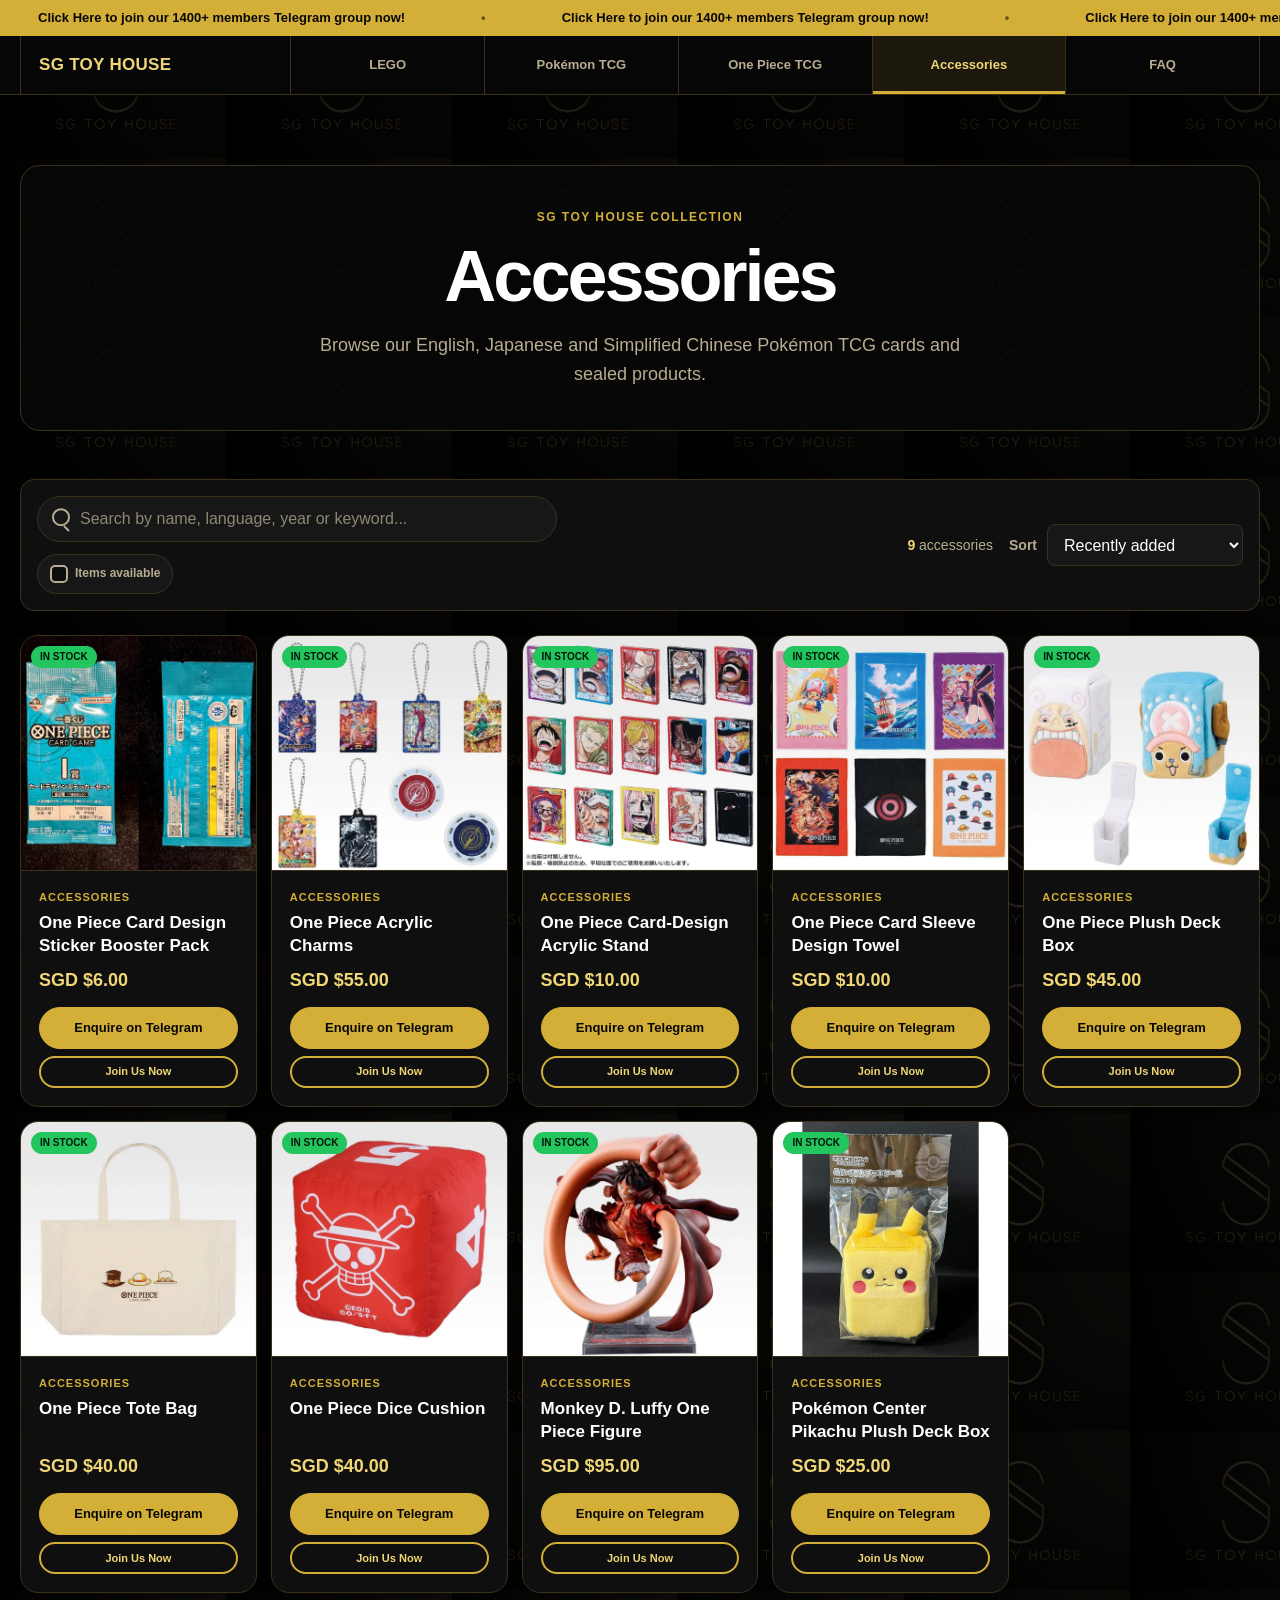
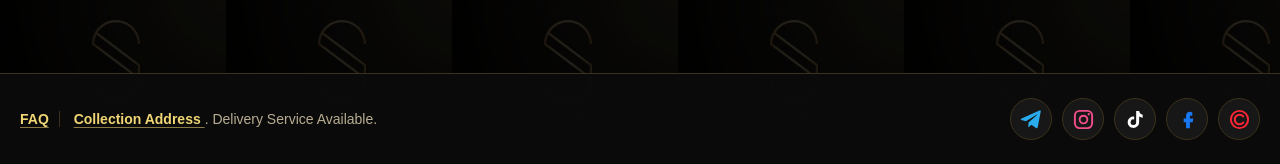
==== accessories.html @ d2dbae65 "Add files via upload" ====
<!DOCTYPE html>

<html lang="en">
<head>
<meta charset="utf-8"/>
<meta content="width=device-width, initial-scale=1" name="viewport"/>
<title>Accessories | SG Toy House</title>
<meta content="Browse English, Japanese and Simplified Chinese Accessories available from SG Toy House." name="description"/>
<meta name="theme-color" content="#070707"/>
<link href="images/logo/favicon.ico" rel="icon" type="image/x-icon"/>
<link href="images/logo/favicon-32x32.png" rel="icon" sizes="32x32" type="image/png"/>
<link href="images/logo/favicon-16x16.png" rel="icon" sizes="16x16" type="image/png"/>
<link href="images/logo/apple-touch-icon.png" rel="apple-touch-icon" sizes="180x180"/>
<link href="site.webmanifest" rel="manifest"/>
<style>
    :root {
      --background: #070707;
      --surface: #101010;
      --surface-hover: #1a1a1a;
      --text: #f8f4e8;
      --muted: #b8ad91;
      --border: #3c321c;
      --gold: #d4af37;
      --gold-light: #f0d675;
      --danger: #ff8c8c;
      --green: #22c55e;
      --red: #dc2626;
    }

    * {
      box-sizing: border-box;
      margin: 0;
      padding: 0;
    }

    html {
      scroll-behavior: smooth;
    }

    body {
      min-height: 100vh;
      display: flex;
      flex-direction: column;
      background-color: var(--background);
      background-image:
        url("images/backgrounds/backgroundlogo.jpg");
      background-repeat: repeat;
      background-size: 226px 159px;
      background-position: top left;
      color: var(--text);
      font-family: Arial, Helvetica, sans-serif;
      line-height: 1.6;
    }

    main {
      flex: 1;
    }

    a {
      color: inherit;
      text-decoration: none;
    }

    img {
      max-width: 100%;
    }

    button,
    input,
    select {
      font: inherit;
    }

    [hidden] {
      display: none !important;
    }

    .container {
      width: min(1344px, calc(100% - 40px));
      margin: 0 auto;
    }

    .visually-hidden {
      width: 1px;
      height: 1px;
      padding: 0;
      position: absolute;
      overflow: hidden;
      white-space: nowrap;
      border: 0;
      clip: rect(0, 0, 0, 0);
      clip-path: inset(50%);
    }

    /* Announcement bar */

    .announcement-bar {
      display: block;
      padding: 8px 20px;
      background: var(--gold);
      color: #070707;
      font-size: 13px;
      font-weight: 800;
      line-height: 1.4;
      text-align: center;
      white-space: normal;
      overflow-wrap: anywhere;
      transition:
        background 0.2s ease,
        color 0.2s ease;
    }

    .announcement-bar:hover,
    .announcement-bar:focus-visible {
      background: var(--gold-light);
      color: #000000;
    }

    /* Category navigation */

    .top-categories {
      background: rgba(11, 11, 11, 0.96);
      border-bottom: 1px solid var(--border);
    }

    .top-category-grid {
      display: grid;
      grid-template-columns:
        repeat(4, minmax(0, 1fr));
    }

    .top-category {
      min-width: 0;
      min-height: 40px;
      padding: 6px 10px;
      display: flex;
      align-items: center;
      justify-content: center;
      color: var(--gold-light);
      border-right: 1px solid var(--border);
      font-size: 13px;
      font-weight: 700;
      line-height: 1;
      text-align: center;
      white-space: nowrap;
      transition:
        background 0.2s ease,
        color 0.2s ease;
    }

    .top-category:last-child {
      border-right: 0;
    }

    .top-category:hover,
    .top-category:focus-visible {
      background: var(--surface-hover);
      color: #ffffff;
    }

    .top-category[aria-current="page"] {
      background: var(--gold);
      color: #070707;
    }

    /* Header */

    .site-header {
      position: sticky;
      top: 0;
      z-index: 10;
      background: rgba(7, 7, 7, 0.96);
      border-bottom: 1px solid var(--border);
    }

    .nav {
      min-height: 64px;
      display: flex;
      align-items: center;
      justify-content: space-between;
      gap: 30px;
    }

    .logo {
      color: var(--gold-light);
      font-size: 20px;
      font-weight: 800;
      letter-spacing: 0.5px;
    }

    .nav-links {
      display: flex;
      align-items: center;
      gap: 24px;
      list-style: none;
    }

    .nav-links a {
      color: var(--muted);
      font-size: 14px;
      font-weight: 600;
      transition: color 0.2s ease;
    }

    .nav-links a:hover,
    .nav-links a:focus-visible,
    .nav-links .telegram-link {
      color: var(--gold-light);
    }

    /* Page hero */

    .page-hero {
      padding: 70px 0 48px;
      text-align: center;
    }

    .page-hero .container {
      padding: 42px 24px;
      background: rgba(7, 7, 7, 0.9);
      border: 1px solid var(--border);
      border-radius: 20px;
    }

    .page-label {
      margin-bottom: 12px;
      color: var(--gold);
      font-size: 12px;
      font-weight: 800;
      letter-spacing: 1.5px;
      text-transform: uppercase;
    }

    .page-hero h1 {
      margin-bottom: 16px;
      color: #ffffff;
      font-size: clamp(42px, 7vw, 72px);
      font-weight: 700;
      line-height: 1.05;
      letter-spacing: -3px;
    }

    .page-description {
      max-width: 680px;
      margin: 0 auto;
      color: var(--muted);
      font-size: 18px;
    }

    /* Product section */

    .products-section {
      padding: 0 0 80px;
    }

    .product-toolbar {
      margin-bottom: 24px;
      padding: 16px;
      display: grid;
      grid-template-columns:
        minmax(420px, 1fr) auto auto;
      align-items: center;
      gap: 16px;
      background: rgba(16, 16, 16, 0.96);
      border: 1px solid var(--border);
      border-radius: 14px;
    }

    /* Search and filters */

    .search-area {
      min-width: 0;
      display: flex;
      align-items: flex-start;
      flex-direction: column;
      gap: 12px;
    }

    .search-control {
      width: 100%;
      max-width: 520px;
      position: relative;
    }

    .search-control::before {
      width: 14px;
      height: 14px;
      position: absolute;
      top: 50%;
      left: 15px;
      border: 2px solid var(--muted);
      border-radius: 50%;
      content: "";
      pointer-events: none;
      transform: translateY(-60%);
    }

    .search-control::after {
      width: 7px;
      height: 2px;
      position: absolute;
      top: calc(50% + 6px);
      left: 27px;
      background: var(--muted);
      content: "";
      pointer-events: none;
      transform: rotate(45deg);
      transform-origin: left center;
    }

    .search-control input {
      width: 100%;
      min-height: 42px;
      padding: 9px 42px;
      background: #171717;
      color: #ffffff;
      border: 1px solid var(--border);
      border-radius: 999px;
      outline: none;
      transition:
        border-color 0.2s ease,
        box-shadow 0.2s ease;
    }

    .search-control input::placeholder {
      color: #8f8774;
    }

    .search-control input:hover {
      border-color: #6a5830;
    }

    .search-control input:focus {
      border-color: var(--gold);
      box-shadow:
        0 0 0 3px rgba(212, 175, 55, 0.18);
    }

    .filter-group {
      display: flex;
      align-items: center;
      flex-wrap: wrap;
      gap: 8px;
    }

    .filter-check {
      min-height: 40px;
      padding: 7px 12px;
      display: inline-flex;
      align-items: center;
      gap: 7px;
      background: #171717;
      color: var(--muted);
      border: 1px solid var(--border);
      border-radius: 999px;
      font-size: 12px;
      font-weight: 700;
      white-space: nowrap;
      cursor: pointer;
      transition:
        border-color 0.2s ease,
        color 0.2s ease,
        background 0.2s ease;
    }

    .filter-check:hover {
      color: #ffffff;
      border-color: var(--gold);
    }

    .filter-check input {
      width: 1px;
      height: 1px;
      position: absolute;
      overflow: hidden;
      opacity: 0;
      pointer-events: none;
    }

    .filter-checkmark {
      width: 18px;
      height: 18px;
      display: inline-flex;
      align-items: center;
      justify-content: center;
      flex-shrink: 0;
      background: #0d0d0d;
      border: 2px solid var(--muted);
      border-radius: 5px;
    }

    .filter-check input:checked +
    .filter-checkmark {
      background: var(--green);
      border-color: var(--green);
    }

    .filter-check input:checked +
    .filter-checkmark::after {
      width: 4px;
      height: 8px;
      border: solid #04150a;
      border-width: 0 2px 2px 0;
      content: "";
      transform:
        translateY(-1px)
        rotate(45deg);
    }

    .filter-check input:focus-visible +
    .filter-checkmark {
      outline:
        3px solid rgba(212, 175, 55, 0.45);
      outline-offset: 3px;
    }

    .filter-check:has(input:checked) {
      background: rgba(34, 197, 94, 0.12);
      color: #86efac;
      border-color: var(--green);
    }

    /* Count and sorting */

    .product-count {
      color: var(--muted);
      font-size: 14px;
      white-space: nowrap;
    }

    .product-count strong {
      color: var(--gold-light);
    }

    .sort-control {
      display: flex;
      align-items: center;
      gap: 10px;
    }

    .sort-control label {
      color: var(--muted);
      font-size: 14px;
      font-weight: 700;
    }

    .sort-control select {
      min-height: 42px;
      padding: 9px 34px 9px 12px;
      background: #171717;
      color: #ffffff;
      border: 1px solid var(--border);
      border-radius: 8px;
      cursor: pointer;
    }

    /* Product grid */

    .product-grid {
      display: grid;
      grid-template-columns:
        repeat(5, minmax(0, 1fr));
      gap: 14px;
    }

    .product-card {
      min-width: 0;
      overflow: hidden;
      display: flex;
      flex-direction: column;
      background: rgba(16, 16, 16, 0.97);
      border: 1px solid var(--border);
      border-radius: 18px;
      transition:
        transform 0.2s ease,
        border-color 0.2s ease,
        box-shadow 0.2s ease;
    }

    .product-card:hover,
    .product-card:focus-within {
      transform: translateY(-4px);
      border-color: var(--gold);
      box-shadow:
        0 12px 30px rgba(0, 0, 0, 0.4);
    }

    .product-image {
      width: 100%;
      aspect-ratio: 1 / 1;
      overflow: hidden;
      display: flex;
      align-items: center;
      justify-content: center;
      position: relative;
      background: #171717;
      color: var(--muted);
      border-bottom: 1px solid var(--border);
      font-size: 13px;
      text-align: center;
    }

    .product-image img {
      width: 100%;
      height: 100%;
      display: block;
      object-fit: cover;
      transition: transform 0.25s ease;
    }

    .product-card:hover .product-image img {
      transform: scale(1.03);
    }

    /* Product status */

    .product-status {
      max-width: calc(100% - 20px);
      padding: 5px 9px;
      position: absolute;
      top: 10px;
      left: 10px;
      overflow: hidden;
      background: var(--green);
      color: #04150a;
      border-radius: 999px;
      font-size: 10px;
      font-weight: 800;
      line-height: 1.2;
      text-overflow: ellipsis;
      text-transform: uppercase;
      white-space: nowrap;
    }

    .product-status.preorder {
      background: var(--green);
      color: #04150a;
    }

    .product-status.almost-gone {
      background: var(--gold);
      color: #070707;
    }

    .product-status.sold-out {
      background: var(--red);
      color: #ffffff;
    }

    /* Product information */

    .product-info {
      padding: 18px;
      display: flex;
      flex: 1;
      flex-direction: column;
    }

    .product-category {
      margin-bottom: 6px;
      color: var(--gold);
      font-size: 11px;
      font-weight: 800;
      letter-spacing: 1px;
      text-transform: uppercase;
    }

    .product-subcategory {
      display: inline;
      color: var(--gold-light);
      font-weight: 700;
    }

    .product-subcategory::before {
      margin: 0 5px;
      color: var(--muted);
      content: "•";
    }

    .product-name {
      margin-bottom: 8px;
      color: #ffffff;
      font-size: 17px;
      font-weight: 700;
      line-height: 1.35;
      overflow-wrap: anywhere;
    }

    .product-details {
      margin-bottom: 12px;
      display: flex;
      flex-wrap: wrap;
      gap: 6px;
    }

    .product-detail {
      padding: 4px 8px;
      color: var(--muted);
      background: #171717;
      border: 1px solid var(--border);
      border-radius: 999px;
      font-size: 11px;
      font-weight: 700;
      line-height: 1.3;
    }

    .product-detail strong {
      color: var(--gold-light);
    }

    .product-description {
      max-height: calc(1.55em * 5);
      margin-bottom: 16px;
      padding-right: 8px;
      overflow-x: hidden;
      overflow-y: auto;
      overscroll-behavior: contain;
      color: var(--muted);
      font-size: 13px;
      line-height: 1.55;
      overflow-wrap: anywhere;
      scrollbar-color: var(--gold) #171717;
      scrollbar-width: thin;
      white-space: pre-line;
    }

    .product-description:focus-visible {
      border-radius: 6px;
      outline:
        2px solid rgba(212, 175, 55, 0.65);
      outline-offset: 3px;
    }

    .product-description::-webkit-scrollbar {
      width: 6px;
    }

    .product-description::-webkit-scrollbar-track {
      background: #171717;
      border-radius: 999px;
    }

    .product-description::-webkit-scrollbar-thumb {
      background: var(--gold);
      border-radius: 999px;
    }

    .product-bottom {
      margin-top: auto;
    }

    .product-price {
      margin-bottom: 12px;
      color: var(--gold-light);
      font-size: 18px;
      font-weight: 800;
    }

    .product-actions {
      display: grid;
      gap: 7px;
    }

    .product-button {
      width: 100%;
      min-height: 42px;
      padding: 8px 14px;
      display: inline-flex;
      align-items: center;
      justify-content: center;
      background: var(--gold);
      color: #070707;
      border: 1px solid var(--gold);
      border-radius: 999px;
      font-size: 13px;
      font-weight: 800;
      line-height: 1.25;
      text-align: center;
      transition:
        background 0.2s ease,
        color 0.2s ease,
        border-color 0.2s ease,
        transform 0.2s ease;
    }

    .product-button:hover,
    .product-button:focus-visible {
      background: var(--gold-light);
      transform: translateY(-1px);
    }

    .product-button.disabled {
      background: #242424;
      color: #888888;
      border-color: #343434;
      cursor: not-allowed;
      pointer-events: none;
    }

    .product-join-button {
      width: 100%;
      min-height: 32px;
      padding: 5px 12px;
      display: inline-flex;
      align-items: center;
      justify-content: center;
      background: transparent;
      color: var(--gold-light);
      border: 1px solid var(--border);
      border-radius: 999px;
      font-size: 11px;
      font-weight: 700;
      line-height: 1.2;
      text-align: center;
      transition:
        background 0.2s ease,
        color 0.2s ease,
        border-color 0.2s ease,
        transform 0.2s ease;
    }

    .product-join-button:hover,
    .product-join-button:focus-visible {
      background: #1c180d;
      color: #ffffff;
      border-color: var(--gold);
      transform: translateY(-1px);
    }

    /* Empty and error message */

    .product-message {
      padding: 50px 20px;
      background: rgba(16, 16, 16, 0.97);
      color: var(--muted);
      border: 1px solid var(--border);
      border-radius: 18px;
      text-align: center;
    }

    .product-message h2 {
      margin-bottom: 8px;
      color: #ffffff;
      font-size: 24px;
    }

    .product-message.error {
      color: var(--danger);
    }

    /* Footer */

    .site-footer {
      background: rgba(11, 11, 11, 0.96);
      border-top: 1px solid var(--border);
    }

    .footer-content {
      min-height: 90px;
      display: flex;
      align-items: center;
      justify-content: space-between;
      gap: 24px;
    }

    .footer-content p {
      color: var(--muted);
      font-size: 14px;
    }
    .footer-location-link {
      color: var(--gold-light);
      font-weight: 700;
      text-decoration: underline;
      text-decoration-color: rgba(240, 214, 117, 0.55);
      text-underline-offset: 3px;
      transition:
        color 0.2s ease,
        text-decoration-color 0.2s ease;
    }
    .footer-location-link:hover,
    .footer-location-link:focus-visible {
      color: #ffffff;
      text-decoration-color: var(--gold-light);
    }


    .footer-faq-link {
      margin-right: 10px;
      padding-right: 10px;
      color: var(--gold-light);
      border-right: 1px solid var(--border);
      font-weight: 700;
      text-decoration: underline;
      text-decoration-color: rgba(240, 214, 117, 0.55);
      text-underline-offset: 3px;
      transition:
        color 0.2s ease,
        text-decoration-color 0.2s ease;
    }

    .footer-faq-link:hover,
    .footer-faq-link:focus-visible {
      color: #ffffff;
      text-decoration-color: var(--gold-light);
    }

    .footer-links {
      display: flex;
      flex-wrap: wrap;
      justify-content: flex-end;
      gap: 10px 20px;
      list-style: none;
    }

    .footer-links a {
      color: var(--muted);
      font-size: 14px;
      font-weight: 600;
    }

    .footer-links a:hover,
    .footer-links a:focus-visible {
      color: var(--gold-light);
    }

    /* Footer social-media logo buttons */
    .footer-social-links {
      display: flex;
      align-items: center;
      justify-content: flex-end;
      flex-wrap: wrap;
      gap: 10px;
      list-style: none;
    }

    .footer-social-link {
      width: 42px;
      height: 42px;
      padding: 8px;
      display: inline-flex;
      align-items: center;
      justify-content: center;
      background: #171717;
      border: 1px solid var(--border);
      border-radius: 50%;
      transition:
        background 0.2s ease,
        border-color 0.2s ease,
        transform 0.2s ease,
        box-shadow 0.2s ease;
    }

    .footer-social-link svg {
      width: 23px;
      height: 23px;
      display: block;
    }

    .footer-social-link.telegram { color: #2aabee; }
    .footer-social-link.instagram { color: #f04d8b; }
    .footer-social-link.tiktok { color: #ffffff; }
    .footer-social-link.facebook { color: #1877f2; }
    .footer-social-link.carousell { color: #ff2636; }

    .footer-social-link:hover,
    .footer-social-link:focus-visible {
      background: #1c180d;
      border-color: var(--gold);
      box-shadow: 0 0 12px rgba(212, 175, 55, 0.28);
      transform: translateY(-2px);
    }


    /* Back to top */

    .back-to-top {
      width: 48px;
      height: 48px;
      padding: 0;
      display: flex;
      align-items: center;
      justify-content: center;
      position: fixed;
      right: 22px;
      bottom: 22px;
      z-index: 1000;
      background: var(--gold);
      color: #070707;
      border: 1px solid var(--gold);
      border-radius: 50%;
      box-shadow:
        0 8px 24px rgba(0, 0, 0, 0.45);
      cursor: pointer;
      opacity: 0;
      visibility: hidden;
      transform: translateY(14px);
      transition:
        opacity 0.2s ease,
        visibility 0.2s ease,
        transform 0.2s ease,
        background 0.2s ease;
    }

    .back-to-top.visible {
      opacity: 1;
      visibility: visible;
      transform: translateY(0);
    }

    .back-to-top:hover,
    .back-to-top:focus-visible {
      background: var(--gold-light);
      transform: translateY(-3px);
    }

    .back-to-top:active {
      transform: translateY(0);
    }

    .back-to-top-arrow {
      width: 12px;
      height: 12px;
      margin-top: 5px;
      border-top: 3px solid currentColor;
      border-left: 3px solid currentColor;
      transform: rotate(45deg);
    }

    /* Focus */

    a:focus-visible,
    button:focus-visible,
    input:focus-visible,
    select:focus-visible {
      outline:
        3px solid rgba(212, 175, 55, 0.45);
      outline-offset: 3px;
    }

    /* Tablet */

    @media (max-width: 1000px) {
      .product-toolbar {
        grid-template-columns: 1fr auto;
      }

      .search-area {
        grid-column: 1 / -1;
      }

      .product-grid {
        grid-template-columns:
          repeat(3, minmax(0, 1fr));
        gap: 12px;
      }
    }

    @media (max-width: 760px) {
      .container {
        width: min(100% - 28px, 1344px);
      }

      .nav {
        min-height: 58px;
      }

      .nav-links {
        display: none;
      }

      .page-hero {
        padding: 52px 0 38px;
      }

      .page-hero .container {
        padding: 34px 18px;
      }

      .page-hero h1 {
        letter-spacing: -2px;
      }

      .product-toolbar {
        grid-template-columns: 1fr;
        align-items: stretch;
      }

      .search-area {
        grid-column: auto;
      }

      .search-control {
        max-width: none;
      }

      .filter-group {
        display: grid;
        grid-template-columns:
          repeat(2, minmax(0, 1fr));
      }

      .filter-check {
        width: 100%;
        justify-content: center;
      }

      .product-count {
        white-space: normal;
      }

      .sort-control {
        justify-content: space-between;
      }

      .sort-control select {
        min-width: 0;
        flex: 1;
      }

      .footer-content {
        padding: 26px 0;
        flex-direction: column;
        text-align: center;
      }

      .footer-links {
        justify-content: center;
      }
    }

    /*
      Mobile layout:
      Keep two product cards on each row.
    */

    @media (max-width: 480px) {
      .container {
        width: min(100% - 16px, 1344px);
      }

      .announcement-bar {
        padding: 7px 10px;
        font-size: 11px;
      }

      .top-categories .container {
        width: 100%;
      }

      .top-category {
        min-height: 38px;
        padding: 5px 2px;
        font-size: 10px;
      }

      .logo {
        font-size: 18px;
      }

      .page-hero {
        padding: 38px 0 30px;
      }

      .page-hero .container {
        padding: 28px 14px;
      }

      .page-hero h1 {
        font-size: 40px;
      }

      .page-description {
        font-size: 15px;
      }

      .product-toolbar {
        padding: 12px;
      }

      /* Keep all filter buttons in one straight row on mobile. */
      .filter-group {
        width: 100%;
        display: flex;
        align-items: stretch;
        flex-wrap: nowrap;
        gap: 4px;
      }

      .filter-check {
        min-width: 0;
        min-height: 36px;
        padding: 5px 4px;
        display: flex;
        flex: 1 1 0;
        justify-content: center;
        gap: 4px;
        border-radius: 8px;
        font-size: 8px;
        line-height: 1.15;
        text-align: center;
        white-space: normal;
      }

      .filter-checkmark {
        width: 14px;
        height: 14px;
        flex: 0 0 14px;
        border-width: 1px;
      }

      .filter-check input:checked +
      .filter-checkmark::after {
        width: 3px;
        height: 6px;
        border-width: 0 1.5px 1.5px 0;
      }

      .filter-check span:last-child {
        min-width: 0;
        overflow-wrap: anywhere;
      }

      .product-grid {
        grid-template-columns:
          repeat(2, minmax(0, 1fr));
        gap: 10px;
      }

      .product-card {
        border-radius: 12px;
      }

      .product-info {
        padding: 11px;
      }

      .product-status {
        max-width: calc(100% - 14px);
        padding: 4px 6px;
        top: 7px;
        left: 7px;
        font-size: 8px;
      }

      .product-category {
        margin-bottom: 4px;
        font-size: 8px;
        letter-spacing: 0.7px;
      }

      .product-subcategory::before {
        margin-right: 3px;
        margin-left: 3px;
      }

      .product-name {
        margin-bottom: 6px;
        font-size: 13px;
        line-height: 1.3;
      }

      .product-details {
        margin-bottom: 8px;
        gap: 4px;
      }

      .product-detail {
        padding: 2px 5px;
        font-size: 8px;
      }

      .product-description {
        max-height: calc(1.45em * 5);
        margin-bottom: 10px;
        padding-right: 4px;
        font-size: 11px;
        line-height: 1.45;
      }

      .product-price {
        margin-bottom: 8px;
        font-size: 14px;
      }

      .product-actions {
        gap: 5px;
      }

      .product-button {
        min-height: 38px;
        padding: 7px 8px;
        font-size: 11px;
      }

      .product-join-button {
        min-height: 29px;
        padding: 5px 6px;
        font-size: 9px;
      }

      .products-section {
        padding-bottom: 56px;
      }

      .back-to-top {
        width: 44px;
        height: 44px;
        right: 14px;
        bottom: 14px;
      }
    }

    @media (max-width: 360px) {
      .top-category {
        font-size: 9px;
      }

      .product-grid {
        gap: 8px;
      }

      .product-info {
        padding: 9px;
      }

      .product-name {
        font-size: 12px;
      }

      .product-description {
        font-size: 10px;
      }

      .product-button {
        padding-right: 5px;
        padding-left: 5px;
        font-size: 10px;
      }

      .product-join-button {
        padding-right: 4px;
        padding-left: 4px;
        font-size: 8px;
      }
    }

    @media (prefers-reduced-motion: reduce) {
      html {
        scroll-behavior: auto;
      }

      .back-to-top {
        transition: none;
      }
    }
  

    /* Sticky announcement and combined navigation */
    .sticky-top-area {
      width: 100%;
      position: sticky;
      top: 0;
      z-index: 1000;
      box-shadow: 0 6px 18px rgba(0, 0, 0, 0.35);
    }
    .sticky-top-area .announcement-bar {
      width: 100%;
      position: relative;
      z-index: 1;
    }
    .sticky-top-area .site-header {
      width: 100%;
      position: relative;
      top: auto;
      z-index: auto;
      background: rgba(7, 7, 7, 0.97);
      border-bottom: 1px solid var(--border);
      backdrop-filter: blur(12px);
      -webkit-backdrop-filter: blur(12px);
    }
    .main-navigation {
      min-height: 58px;
      display: grid;
      grid-template-columns: minmax(190px, 1.4fr) repeat(5, minmax(90px, 1fr));
      align-items: stretch;
    }
    .navigation-link {
      min-width: 0;
      padding: 10px 8px;
      display: flex;
      align-items: center;
      justify-content: center;
      color: var(--muted);
      border-right: 1px solid var(--border);
      font-size: 13px;
      font-weight: 700;
      line-height: 1.2;
      text-align: center;
      white-space: nowrap;
      transition: background 0.2s ease, color 0.2s ease;
    }
    .navigation-link:first-child { border-left: 1px solid var(--border); }
    .navigation-link:last-child { border-right: 1px solid var(--border); }
    .navigation-link:hover,
    .navigation-link:focus-visible { background: var(--surface-hover); color: #ffffff; }
    .navigation-home {
      justify-content: flex-start;
      padding-right: 18px;
      padding-left: 18px;
      color: var(--gold-light);
      font-size: 17px;
      font-weight: 800;
      letter-spacing: 0.3px;
      text-transform: uppercase;
    }
    .navigation-link[aria-current="page"] {
      background: #1c180d;
      color: var(--gold-light);
      box-shadow: inset 0 -3px 0 var(--gold);
    }
    @media (max-width: 760px) {
      .main-navigation {
        width: 100%;
        min-height: 48px;
        display: flex;
        align-items: stretch;
        overflow-x: auto;
        overflow-y: hidden;
        scrollbar-width: none;
        overscroll-behavior-x: contain;
        -webkit-overflow-scrolling: touch;
      }
      .main-navigation::-webkit-scrollbar { display: none; }
      .navigation-link {
        min-width: max-content;
        min-height: 48px;
        padding: 8px 15px;
        flex: 0 0 auto;
        border-right: 1px solid var(--border);
        border-bottom: 0;
        font-size: 11px;
        white-space: nowrap;
      }
      .navigation-link:first-child { border-left: 0; }
      .navigation-home {
        padding-right: 16px;
        padding-left: 16px;
        justify-content: center;
        font-size: 12px;
      }
    }
    @media (max-width: 480px) {
      .main-navigation { min-height: 44px; }
      .navigation-link {
        min-height: 44px;
        padding: 7px 12px;
        font-size: 10px;
      }
      .navigation-home {
        padding-right: 13px;
        padding-left: 13px;
        font-size: 11px;
        letter-spacing: 0;
      }
    }

    /* Continuously repeating announcement ticker */
    .announcement-bar {
      width: 100%;
      min-height: 36px;
      padding: 0;
      display: flex;
      align-items: center;
      overflow: hidden;
      position: relative;
      background: var(--gold);
      color: #070707;
      font-size: 13px;
      font-weight: 800;
      line-height: 1.4;
      white-space: nowrap;
    }

    .announcement-track {
      width: max-content;
      display: flex;
      align-items: center;
      flex-shrink: 0;
      animation: announcement-scroll 22s linear infinite;
      will-change: transform;
    }

    .announcement-group {
      display: flex;
      align-items: center;
      flex-shrink: 0;
    }

    .announcement-message {
      padding: 8px 38px;
      display: inline-flex;
      align-items: center;
      flex-shrink: 0;
    }

    .announcement-message::after {
      margin-left: 76px;
      color: rgba(7, 7, 7, 0.55);
      content: "•";
    }

    @keyframes announcement-scroll {
      from { transform: translateX(0); }
      to { transform: translateX(-50%); }
    }

    .announcement-bar:hover .announcement-track,
    .announcement-bar:focus-visible .announcement-track {
      animation-play-state: paused;
    }

    @media (max-width: 480px) {
      .announcement-bar {
        min-height: 32px;
        padding: 0;
        font-size: 11px;
      }

      .announcement-track {
        animation-duration: 18s;
      }

      .announcement-message {
        padding: 7px 24px;
      }

      .announcement-message::after {
        margin-left: 48px;
      }
    }

    @media (prefers-reduced-motion: reduce) {
      .announcement-track {
        width: 100%;
        animation: none;
      }

      .announcement-group {
        width: 100%;
      }

      .announcement-group[aria-hidden="true"],
      .announcement-message[aria-hidden="true"] {
        display: none;
      }

      .announcement-message {
        width: 100%;
        padding: 7px 10px;
        justify-content: center;
        overflow: hidden;
        text-align: center;
        text-overflow: ellipsis;
      }

      .announcement-message::after {
        display: none;
      }
    }
    /* Full-screen product overlay */
    body.product-modal-open { overflow: hidden; }
    .product-card { cursor: pointer; }
    .product-modal {
      padding: 24px;
      position: fixed;
      inset: 0;
      z-index: 2000;
      overflow-y: auto;
      display: flex;
      align-items: center;
      justify-content: center;
    }
    .product-modal-backdrop { min-height: 100%; position: fixed; inset: 0; background: rgba(0, 0, 0, 0.84); backdrop-filter: blur(8px); -webkit-backdrop-filter: blur(8px); }
    .product-modal-panel { width: min(1050px, 100%); max-height: calc(100vh - 48px); margin: auto; overflow: auto; position: relative; z-index: 1; background: #101010; border: 1px solid var(--gold); border-radius: 22px; box-shadow: 0 24px 80px rgba(0, 0, 0, 0.75); scrollbar-color: var(--gold) #171717; scrollbar-width: thin; }
    .product-modal-close { width: 42px; height: 42px; padding: 0; display: flex; align-items: center; justify-content: center; position: absolute; top: 14px; right: 14px; z-index: 3; background: rgba(7, 7, 7, 0.9); color: #fff; border: 1px solid var(--border); border-radius: 50%; font-size: 28px; line-height: 1; cursor: pointer; }
    .product-modal-close:hover, .product-modal-close:focus-visible { background: var(--gold); color: #070707; border-color: var(--gold); }
    .product-modal-grid { min-height: 520px; display: grid; grid-template-columns: minmax(360px, .95fr) minmax(0, 1.05fr); }
    .product-modal-image { min-width: 0; min-height: 520px; overflow: hidden; display: flex; align-items: center; justify-content: center; position: relative; background: #171717; border-right: 1px solid var(--border); }
    .product-modal-image img { width: 100%; height: 100%; display: block; object-fit: contain; }
    .product-modal-image-placeholder { padding: 30px; color: var(--muted); text-align: center; }
    .product-modal-status { max-width: calc(100% - 32px); padding: 6px 11px; position: absolute; top: 16px; left: 16px; background: var(--green); color: #04150a; border-radius: 999px; font-size: 11px; font-weight: 900; line-height: 1.2; text-transform: uppercase; }
    .product-modal-status.preorder { background: var(--green); }
    .product-modal-status.almost-gone { background: var(--gold); color: #070707; }
    .product-modal-status.sold-out { background: var(--red); color: #fff; }
    .product-modal-content {
      min-width: 0;
      max-height: calc(100vh - 48px);
      padding: 64px 40px 0;
      display: flex;
      flex-direction: column;
      overflow-y: auto;
      scrollbar-color: var(--gold) #171717;
      scrollbar-width: thin;
    }
    .product-modal-content::-webkit-scrollbar { width: 7px; }
    .product-modal-content::-webkit-scrollbar-track { background: #171717; }
    .product-modal-content::-webkit-scrollbar-thumb { background: var(--gold); border-radius: 999px; }
    .product-modal-category { margin-bottom: 9px; color: var(--gold); font-size: 12px; font-weight: 900; letter-spacing: 1.2px; text-transform: uppercase; }
    .product-modal-content h2 { margin-bottom: 16px; color: #fff; font-size: clamp(26px, 4vw, 42px); line-height: 1.15; overflow-wrap: anywhere; }
    .product-modal-details { margin-bottom: 20px; display: flex; flex-wrap: wrap; gap: 8px; }
    .product-modal-detail { padding: 5px 9px; color: var(--muted); background: #171717; border: 1px solid var(--border); border-radius: 999px; font-size: 12px; font-weight: 700; }
    .product-modal-detail strong { color: var(--gold-light); }
    .product-modal-description { margin-bottom: 24px; color: var(--muted); font-size: 15px; line-height: 1.7; overflow-wrap: anywhere; white-space: pre-line; }
    .product-modal-price { margin: 0 0 12px; color: var(--gold-light); font-size: 25px; font-weight: 900; }
    .product-modal-actions { display: grid; gap: 9px; }
    .product-modal-actions .product-button { min-height: 46px; font-size: 16px; }
    .product-modal-actions .product-join-button { min-height: 36px; font-size: 13px; }
    .product-modal-footer {
      margin-top: auto;
      padding: 18px 0 40px;
      position: sticky;
      bottom: 0;
      z-index: 4;
      background: linear-gradient(to bottom, rgba(16, 16, 16, 0), #101010 18px, #101010 100%);
    }
    .product-modal-image img:not([hidden]) { cursor: zoom-in; }
    .product-modal-image img:not([hidden]):hover { opacity: 0.94; }

    /* Photo-only viewer */
    .product-photo-viewer {
      position: fixed;
      inset: 0;
      z-index: 3000;
      display: flex;
      align-items: center;
      justify-content: center;
      padding: 20px;
      background: rgba(0, 0, 0, 0.96);
    }
    .product-photo-viewer[hidden] { display: none !important; }
    .product-photo-viewer img {
      max-width: 100%;
      max-height: calc(100vh - 40px);
      object-fit: contain;
      cursor: zoom-out;
    }
    .product-photo-close {
      width: 44px;
      height: 44px;
      position: fixed;
      top: 16px;
      right: 16px;
      z-index: 3001;
      background: rgba(7, 7, 7, 0.9);
      color: #ffffff;
      border: 1px solid var(--gold);
      border-radius: 50%;
      font-size: 28px;
      line-height: 1;
      cursor: pointer;
    }
    .product-photo-close:hover,
    .product-photo-close:focus-visible {
      background: var(--gold);
      color: #070707;
    }
    @media (max-width: 760px) {
      .product-modal { padding: 12px; }
      .product-modal-panel { width: min(620px, 100%); max-height: calc(100vh - 24px); margin: auto; }
      .product-modal-grid { min-height: 0; grid-template-columns: 1fr; }
      .product-modal-image { min-height: 0; aspect-ratio: 1 / 1; border-right: 0; border-bottom: 1px solid var(--border); }
      .product-modal-content { max-height: none; padding: 28px 22px 0; overflow: visible; }
      .product-modal-footer { padding: 16px 0 24px; }
    }
    @media (max-width: 480px) {
      .product-modal { padding: 8px; }
      .product-modal-panel { width: 100%; max-height: calc(100vh - 16px); margin: auto; border-radius: 16px; }
      .product-modal-close { width: 38px; height: 38px; top: 9px; right: 9px; font-size: 24px; }
      .product-modal-status { top: 10px; left: 10px; padding: 4px 7px; font-size: 9px; }
      .product-modal-content { padding: 22px 16px 0; }
      .product-modal-category { font-size: 10px; }
      .product-modal-content h2 { margin-bottom: 12px; font-size: 24px; }
      .product-modal-description { margin-bottom: 18px; font-size: 13px; }
      .product-modal-footer {
        margin-right: -16px;
        margin-left: -16px;
        padding: 14px 16px 18px;
        bottom: 0;
        background: linear-gradient(to bottom, rgba(16, 16, 16, 0), #101010 14px, #101010 100%);
      }
      .product-modal-price { margin-bottom: 9px; font-size: 20px; }
      .product-modal-actions { gap: 6px; }
      .product-modal-actions .product-button { min-height: 42px; padding: 7px 10px; font-size: 14px; }
      .product-modal-actions .product-join-button { min-height: 34px; padding: 5px 8px; font-size: 12px; }
    }



    /* Seamlessly repeating Telegram announcement */
    .announcement-bar {
      width: 100%;
      min-height: 36px;
      padding: 0;
      display: flex;
      align-items: center;
      overflow: hidden;
      position: relative;
      background: var(--gold);
      color: #070707;
      font-size: 13px;
      font-weight: 800;
      line-height: 1.4;
      white-space: nowrap;
      transition:
        background 0.2s ease,
        color 0.2s ease;
    }
    .announcement-track {
      width: max-content;
      display: flex;
      align-items: center;
      flex-shrink: 0;
      animation: announcement-scroll 22s linear infinite;
      will-change: transform;
    }
    .announcement-group {
      display: flex;
      align-items: center;
      flex-shrink: 0;
    }
    .announcement-message {
      padding: 8px 38px;
      display: inline-flex;
      align-items: center;
      flex-shrink: 0;
    }
    .announcement-message::after {
      margin-left: 76px;
      color: rgba(7, 7, 7, 0.55);
      content: "•";
    }
    @keyframes announcement-scroll {
      from { transform: translateX(0); }
      to { transform: translateX(-50%); }
    }
    .announcement-bar:hover .announcement-track,
    .announcement-bar:focus-visible .announcement-track {
      animation-play-state: paused;
    }

    /* Stronger Join Us Now outline */
    .product-join-button {
      border: 2px solid var(--gold);
    }
    .product-modal-actions .product-join-button {
      border-width: 3px;
      border-color: var(--gold);
    }

    /* Enlarge small images in the photo-only viewer */
    .product-photo-viewer img {
      width: min(95vw, 1400px);
      height: min(92dvh, 1400px);
      max-width: none;
      max-height: none;
      display: block;
      object-fit: contain;
      object-position: center;
      cursor: zoom-out;
      image-rendering: auto;
    }

    @media (max-width: 480px) {
      .announcement-bar {
        min-height: 32px;
        padding: 0;
        font-size: 11px;
        white-space: nowrap;
      }
      .announcement-track {
        animation-duration: 18s;
      }
      .announcement-message {
        padding: 7px 24px;
      }
      .announcement-message::after {
        margin-left: 48px;
      }
      .product-photo-viewer {
        padding: 8px;
      }
      .product-photo-viewer img {
        width: calc(100vw - 16px);
        height: calc(100dvh - 16px);
      }
    }

    @media (prefers-reduced-motion: reduce) {
      .announcement-track {
        width: 100%;
        animation: none;
      }
      .announcement-group {
        width: 100%;
      }
      .announcement-group[aria-hidden="true"],
      .announcement-message[aria-hidden="true"] {
        display: none;
      }
      .announcement-message {
        width: 100%;
        padding: 7px 10px;
        justify-content: center;
        overflow: hidden;
        text-align: center;
        text-overflow: ellipsis;
      }
      .announcement-message::after {
        display: none;
      }
    }


</style>
</head>
<body>
<div class="sticky-top-area">
<a aria-label="Click here to join our 1400 plus member Telegram group" class="announcement-bar" href="https://t.me/sgtoyhse" rel="noopener noreferrer" target="_blank">
  <span class="announcement-track">
    <span class="announcement-group">
      <span class="announcement-message">Click Here to join our 1400+ members Telegram group now!</span>
      <span aria-hidden="true" class="announcement-message">Click Here to join our 1400+ members Telegram group now!</span>
    </span>
    <span aria-hidden="true" class="announcement-group">
      <span class="announcement-message">Click Here to join our 1400+ members Telegram group now!</span>
      <span class="announcement-message">Click Here to join our 1400+ members Telegram group now!</span>
    </span>
  </span>
</a>
<header class="site-header">
<nav aria-label="Main navigation" class="container main-navigation">
<a aria-label="SG Toy House home" class="navigation-link navigation-home" href="index.html">SG Toy House</a>
<a class="navigation-link" href="lego.html">LEGO</a>
<a class="navigation-link" href="pokemon.html">Pokémon TCG</a>
<a class="navigation-link" href="onepiece.html">One Piece TCG</a>
<a class="navigation-link" aria-current="page" href="accessories.html">Accessories</a>
<a class="navigation-link" href="faq.html">FAQ</a>
</nav>
</header>
</div>


<main>
<section class="page-hero">
<div class="container">
<p class="page-label">
          SG Toy House Collection
        </p>
<h1>Accessories</h1>
<p class="page-description">Browse our English, Japanese and Simplified Chinese Pokémon TCG cards and sealed products.</p>
</div>
</section>
<section aria-labelledby="accessories-products-heading" class="products-section">
<div class="container">
<h2 hidden="" id="accessories-products-heading">Pokémon products</h2>
<div class="product-toolbar">
<div class="search-area">
<div class="search-control">
<label class="visually-hidden" for="product-search">Search accessories</label>
<input autocomplete="off" enterkeyhint="search" id="product-search" placeholder="Search by name, language, year or keyword..." type="search"/>
</div>
<div aria-label="Product filters" class="filter-group">
              <label class="filter-check">
                <input id="available-items-filter" type="checkbox">
                <span aria-hidden="true" class="filter-checkmark"></span>
                <span>Items available</span>
              </label>
            </div>
          </div>
          <p class="product-count" id="product-count">Loading accessories...</p>
<div class="sort-control">
<label for="product-sort">
              Sort
            </label>
<select id="product-sort">
<option value="newest">
                Recently added
              </option>
<option value="name-ascending">
                Name: A to Z
              </option>
<option value="name-descending">
                Name: Z to A
              </option>
<option value="year-newest">
                Year: Newest first
              </option>
<option value="year-oldest">
                Year: Oldest first
              </option>
<option value="price-low">
                Price: Low to high
              </option>
<option value="price-high">
                Price: High to low
              </option>
</select>
</div>
</div>
<div aria-busy="true" aria-live="polite" class="product-grid" id="product-grid"></div>
<div class="product-message" hidden="" id="product-message">
<h2>No accessories available</h2>
<p>
            Please check again soon for new additions.
          </p>
</div>
</div>
</section>
</main>
<footer class="site-footer">
<div class="container footer-content">
<p class="footer-service-info">
        <a class="footer-faq-link" href="faq.html">FAQ</a>
        <a
          class="footer-location-link"
          href="https://maps.app.goo.gl/s9VNcQQ7p5qqfCEU9"
          target="_blank"
          rel="noopener noreferrer"
          title="Open collection address in Google Maps"
        >
          Collection Address
        </a>.
        Delivery Service Available.
      </p>
<ul
        class="footer-links footer-social-links"
        aria-label="SG Toy House social media"
      >
        <li>
          <a class="footer-social-link telegram" href="https://t.me/sgtoyhse" target="_blank" rel="noopener noreferrer" aria-label="Visit SG Toy House on Telegram" title="Telegram">
            <svg viewBox="0 0 24 24" aria-hidden="true"><path fill="currentColor" d="M21.7 3.3 18.5 20c-.2 1.2-.9 1.5-1.8.9l-4.8-3.5-2.3 2.2c-.3.3-.5.5-1 .5l.3-4.9 8.9-8c.4-.3-.1-.5-.6-.2l-11 6.9-4.7-1.5c-1-.3-1.1-1 .2-1.5L20.2 2.6c.9-.3 1.7.2 1.5.7Z"/></svg>
          </a>
        </li>
        <li>
          <a class="footer-social-link instagram" href="https://www.instagram.com/sgtoyhse/" target="_blank" rel="noopener noreferrer" aria-label="Visit SG Toy House on Instagram" title="Instagram">
            <svg viewBox="0 0 24 24" aria-hidden="true"><rect x="3" y="3" width="18" height="18" rx="5" fill="none" stroke="currentColor" stroke-width="2"/><circle cx="12" cy="12" r="4" fill="none" stroke="currentColor" stroke-width="2"/><circle cx="17.5" cy="6.5" r="1.2" fill="currentColor"/></svg>
          </a>
        </li>
        <li>
          <a class="footer-social-link tiktok" href="https://www.tiktok.com/@sgtoyhse" target="_blank" rel="noopener noreferrer" aria-label="Visit SG Toy House on TikTok" title="TikTok">
            <svg viewBox="0 0 24 24" aria-hidden="true"><path fill="currentColor" d="M15.8 3c.4 2.1 1.6 3.5 3.7 4v3.1a8.3 8.3 0 0 1-3.7-1.2v5.9a6 6 0 1 1-5.2-6v3.2a2.9 2.9 0 1 0 2.1 2.8V3h3.1Z"/></svg>
          </a>
        </li>
        <li>
          <a class="footer-social-link facebook" href="https://www.facebook.com/T0yH0use/" target="_blank" rel="noopener noreferrer" aria-label="Visit SG Toy House on Facebook" title="Facebook">
            <svg viewBox="0 0 24 24" aria-hidden="true"><path fill="currentColor" d="M14 8h3V4.5A16 16 0 0 0 14.6 4C12.2 4 10.5 5.5 10.5 8.2V11H8v3.8h2.5V21h4v-6.2h2.9L18 11h-3.5V8.6c0-.4.2-.6.5-.6Z"/></svg>
          </a>
        </li>
        <li>
          <a class="footer-social-link carousell" href="https://www.carousell.sg/u/sgtoyhse/" target="_blank" rel="noopener noreferrer" aria-label="Visit SG Toy House on Carousell" title="Carousell">
            <svg viewBox="0 0 24 24" aria-hidden="true"><circle cx="12" cy="12" r="9" fill="none" stroke="currentColor" stroke-width="2"/><path d="M15.8 8.7a5 5 0 1 0 0 6.6" fill="none" stroke="currentColor" stroke-width="2.2" stroke-linecap="round"/></svg>
          </a>
        </li>
      </ul>
</div>
</footer>
<div class="product-modal" id="product-modal" role="dialog" aria-modal="true" aria-labelledby="product-modal-name" hidden>
  <div class="product-modal-backdrop" data-close-product-modal></div>
  <div class="product-modal-panel">
    <button class="product-modal-close" id="product-modal-close" type="button" aria-label="Close product details">×</button>
    <div class="product-modal-grid">
      <div class="product-modal-image">
        <img id="product-modal-image" src="" alt="">
        <p class="product-modal-image-placeholder" id="product-modal-image-placeholder" hidden>Product image unavailable</p>
        <span class="product-modal-status" id="product-modal-status"></span>
      </div>
      <div class="product-modal-content">
        <p class="product-modal-category" id="product-modal-category"></p>
        <h2 id="product-modal-name"></h2>
        <div class="product-modal-details" id="product-modal-details"></div>
        <p class="product-modal-description" id="product-modal-description"></p>
        <div class="product-modal-footer">
          <p class="product-modal-price" id="product-modal-price"></p>
          <div class="product-modal-actions">
            <a class="product-button" id="product-modal-enquire" target="_blank" rel="noopener noreferrer">Enquire on Telegram</a>
            <a class="product-join-button" href="https://t.me/sgtoyhse" target="_blank" rel="noopener noreferrer">Join Us Now</a>
          </div>
        </div>
      </div>
    </div>
  </div>
</div>

<div
  class="product-photo-viewer"
  id="product-photo-viewer"
  role="dialog"
  aria-modal="true"
  aria-label="Product photo"
  hidden
>
  <button
    class="product-photo-close"
    id="product-photo-close"
    type="button"
    aria-label="Close product photo"
  >×</button>
  <img id="product-photo-full" src="" alt="">
</div>

<button aria-label="Back to top" class="back-to-top" id="back-to-top" title="Back to top" type="button">
<span aria-hidden="true" class="back-to-top-arrow"></span>
</button>
<script>
    const CATEGORY_NAME =
      "Accessories";

    const DISPLAY_CATEGORY_NAME =
      "Accessories";

    const TELEGRAM_ENQUIRY_URL =
      "https://t.me/SG_ToyHouse";

    const TELEGRAM_GROUP_URL =
      "https://t.me/sgtoyhse";

    const ALLOWED_LANGUAGES = [
      "English",
      "Japanese",
      "Simplified Chinese"
    ];

    const productGrid =
      document.getElementById(
        "product-grid"
      );

    const productCount =
      document.getElementById(
        "product-count"
      );

    const productMessage =
      document.getElementById(
        "product-message"
      );

    const productSearch =
      document.getElementById(
        "product-search"
      );

    const availableItemsFilter =
      document.getElementById(
        "available-items-filter"
      );

    const languageFilters =
      document.querySelectorAll(
        ".language-filter"
      );

    const productSort =
      document.getElementById(
        "product-sort"
      );

    const backToTopButton =
      document.getElementById(
        "back-to-top"
      );

    const productModal = document.getElementById("product-modal");
    const productModalClose = document.getElementById("product-modal-close");
    const productModalImage = document.getElementById("product-modal-image");
    const productModalImagePlaceholder = document.getElementById("product-modal-image-placeholder");
    const productModalStatus = document.getElementById("product-modal-status");
    const productModalCategory = document.getElementById("product-modal-category");
    const productModalName = document.getElementById("product-modal-name");
    const productModalDetails = document.getElementById("product-modal-details");
    const productModalDescription = document.getElementById("product-modal-description");
    const productModalPrice = document.getElementById("product-modal-price");
    const productModalEnquire = document.getElementById("product-modal-enquire");
    const productPhotoViewer = document.getElementById("product-photo-viewer");
    const productPhotoFull = document.getElementById("product-photo-full");
    const productPhotoClose = document.getElementById("product-photo-close");


    let accessoryProducts = [];

    function normalizeCategory(value) {
      const normalized =
        String(value || "")
          .trim()
          .toLowerCase()
          .normalize("NFD")
          .replace(/[\u0300-\u036f]/g, "")
          .replace(/[^a-z0-9]/g, "");

      if (
        normalized === "pokemon" ||
        normalized === "pokemontcg"
      ) {
        return "pokemon";
      }

      return normalized;
    }

    function normalizeSearchText(value) {
      return String(value || "")
        .trim()
        .toLowerCase()
        .normalize("NFD")
        .replace(/[\u0300-\u036f]/g, "");
    }

    function getProductName(product) {
      return String(
        product.name ||
        product.title ||
        product.productName ||
        "Accessory product"
      ).trim();
    }

    function getProductImage(product) {
      return String(
        product.image ||
        product.imageUrl ||
        product.photo ||
        ""
      ).trim();
    }

    function getProductLanguage(product) {
      const language =
        String(
          product.language || ""
        ).trim();

      const matchedLanguage =
        ALLOWED_LANGUAGES.find(
          (allowedLanguage) =>
            allowedLanguage
              .toLowerCase() ===
            language.toLowerCase()
        );

      return (
        matchedLanguage ||
        language
      );
    }

    function getProductSubcategory(product) {
      return String(
        product.subCategory ||
        product.subcategory ||
        product.subCategoryName ||
        ""
      ).trim();
    }

    function getProductYear(product) {
      const value =
        product.year ??
        product.releaseYear ??
        "";

      const year =
        Number(value);

      if (
        !Number.isInteger(year) ||
        year < 1900 ||
        year > 2100
      ) {
        return null;
      }

      return year;
    }

    function getProductPrice(product) {
      const value =
        product.price ??
        product.amount ??
        product.productPrice;

      if (
        value === null ||
        value === undefined ||
        value === ""
      ) {
        return null;
      }

      const amount =
        Number(
          String(value)
            .replace(/[^0-9.-]/g, "")
        );

      return Number.isFinite(amount)
        ? amount
        : null;
    }

    function formatPrice(product) {
      const amount =
        getProductPrice(product);

      if (amount === null) {
        return (
          product.price ||
          "Contact for price"
        );
      }

      return (
        "SGD $" +
        new Intl.NumberFormat(
          "en-SG",
          {
            minimumFractionDigits: 2,
            maximumFractionDigits: 2
          }
        ).format(amount)
      );
    }

    function getProductStatus(product) {
      const rawStatus =
        String(
          product.status ||
          product.availability ||
          "In Stock"
        ).trim();

      if (
        rawStatus.toLowerCase() ===
        "reserved"
      ) {
        return "Almost Gone";
      }

      return rawStatus;
    }

    function getStatusClass(product) {
      const status =
        getProductStatus(product)
          .toLowerCase()
          .replace(/[^a-z]/g, "");

      if (
        status.includes("soldout") ||
        status.includes("unavailable") ||
        status.includes("outofstock")
      ) {
        return "sold-out";
      }

      if (status.includes("preorder")) {
        return "preorder";
      }

      if (
        status.includes("almostgone") ||
        status.includes("reserved")
      ) {
        return "almost-gone";
      }

      return "";
    }

    function isSoldOut(product) {
      return (
        getStatusClass(product) ===
        "sold-out"
      );
    }

    function isAvailableItem(product) {
      const statusClass =
        getStatusClass(product);

      return (
        statusClass === "" ||
        statusClass === "preorder" ||
        statusClass === "almost-gone"
      );
    }

    function getSelectedLanguages() {
      return Array.from(
        languageFilters
      )
        .filter(
          (filter) =>
            filter.checked
        )
        .map(
          (filter) =>
            filter.value
        );
    }

    function matchesLanguageFilters(
      product
    ) {
      const selectedLanguages =
        getSelectedLanguages();

      if (
        selectedLanguages.length === 0
      ) {
        return true;
      }

      return selectedLanguages.includes(
        getProductLanguage(product)
      );
    }

    function getProductTimestamp(product) {
      const dateValue =
        product.dateAdded ||
        product.createdAt ||
        product.updatedAt ||
        product.date ||
        "";

      const timestamp =
        Date.parse(dateValue);

      return Number.isNaN(timestamp)
        ? 0
        : timestamp;
    }

    function productMatchesSearch(
      product,
      searchTerm
    ) {
      if (!searchTerm) {
        return true;
      }

      const searchableText = [
        getProductName(product),
        getProductSubcategory(product),
        product.description,
        getProductYear(product),
        getProductLanguage(product),
        getProductStatus(product)
      ]
        .filter(
          (value) =>
            value !== null &&
            value !== undefined &&
            value !== ""
        )
        .join(" ");

      return normalizeSearchText(
        searchableText
      ).includes(searchTerm);
    }

    function sortProducts(
      products,
      sortValue
    ) {
      const sortedProducts =
        [...products];

      if (
        sortValue === "name-ascending"
      ) {
        sortedProducts.sort(
          (first, second) =>
            getProductName(first)
              .localeCompare(
                getProductName(second)
              )
        );
      }

      if (
        sortValue === "name-descending"
      ) {
        sortedProducts.sort(
          (first, second) =>
            getProductName(second)
              .localeCompare(
                getProductName(first)
              )
        );
      }

      if (
        sortValue === "year-newest"
      ) {
        sortedProducts.sort(
          (first, second) =>
            (
              getProductYear(second) || 0
            ) -
            (
              getProductYear(first) || 0
            )
        );
      }

      if (
        sortValue === "year-oldest"
      ) {
        sortedProducts.sort(
          (first, second) => {
            const firstYear =
              getProductYear(first);

            const secondYear =
              getProductYear(second);

            return (
              (
                firstYear === null
                  ? Number.MAX_VALUE
                  : firstYear
              ) -
              (
                secondYear === null
                  ? Number.MAX_VALUE
                  : secondYear
              )
            );
          }
        );
      }

      if (sortValue === "price-low") {
        sortedProducts.sort(
          (first, second) => {
            const firstPrice =
              getProductPrice(first);

            const secondPrice =
              getProductPrice(second);

            return (
              (
                firstPrice === null
                  ? Number.MAX_VALUE
                  : firstPrice
              ) -
              (
                secondPrice === null
                  ? Number.MAX_VALUE
                  : secondPrice
              )
            );
          }
        );
      }

      if (sortValue === "price-high") {
        sortedProducts.sort(
          (first, second) => {
            const firstPrice =
              getProductPrice(first);

            const secondPrice =
              getProductPrice(second);

            return (
              (
                secondPrice === null
                  ? -1
                  : secondPrice
              ) -
              (
                firstPrice === null
                  ? -1
                  : firstPrice
              )
            );
          }
        );
      }

      if (sortValue === "newest") {
        sortedProducts.sort(
          (first, second) =>
            getProductTimestamp(second) -
            getProductTimestamp(first)
        );
      }

      return sortedProducts;
    }

    function createProductDetail(
      label,
      value
    ) {
      const detail =
        document.createElement("span");

      detail.className =
        "product-detail";

      const strong =
        document.createElement("strong");

      strong.textContent =
        `${label}: `;

      detail.append(
        strong,
        String(value)
      );

      return detail;
    }

    let productModalPreviousFocus = null;

    function createModalDetail(label, value) {
      const detail = document.createElement("span");
      detail.className = "product-modal-detail";
      const strong = document.createElement("strong");
      strong.textContent = `${label}: `;
      detail.append(strong, String(value));
      return detail;
    }

    function populateAndShowProductModal(product) {
      const productName = getProductName(product);
      const productImage = getProductImage(product);
      const subcategory = getProductSubcategory(product);
      const year = getProductYear(product);
      const language = getProductLanguage(product);
      const status = getProductStatus(product);

      productModalName.textContent = productName;
      productModalCategory.textContent = subcategory
        ? `${DISPLAY_CATEGORY_NAME} • ${subcategory}`
        : DISPLAY_CATEGORY_NAME;

      productModalImage.src = productImage;
      productModalImage.alt = product.imageAlt || productName;
      productModalImage.hidden = !productImage;
      productModalImage.tabIndex = productImage ? 0 : -1;
      productModalImage.setAttribute(
        "role",
        productImage ? "button" : "img"
      );
      productModalImage.setAttribute(
        "aria-label",
        productImage ? `Open full photo of ${productName}` : productName
      );
      productModalImagePlaceholder.hidden = Boolean(productImage);
      productModalImage.onerror = () => {
        productModalImage.hidden = true;
        productModalImagePlaceholder.hidden = false;
      };

      productModalStatus.textContent = status;
      productModalStatus.className = "product-modal-status";
      const statusClass = getStatusClass(product);
      if (statusClass) productModalStatus.classList.add(statusClass);

      productModalDetails.replaceChildren();
      if (year) productModalDetails.appendChild(createModalDetail("Year", year));
      if (language) productModalDetails.appendChild(createModalDetail("Language", language));

      productModalDescription.textContent = product.description || "Contact SG Toy House for more product information.";
      productModalPrice.textContent = formatPrice(product);

      if (isSoldOut(product)) {
        productModalEnquire.classList.add("disabled");
        productModalEnquire.textContent = "Sold out";
        productModalEnquire.removeAttribute("href");
        productModalEnquire.setAttribute("aria-disabled", "true");
        productModalEnquire.tabIndex = -1;
      } else {
        const enquiryMessage = `Hi SG Toy House, I would like to enquire about "${productName}". Is it still available?`;
        productModalEnquire.classList.remove("disabled");
        productModalEnquire.textContent = "Enquire on Telegram";
        productModalEnquire.href = `${TELEGRAM_ENQUIRY_URL}?text=${encodeURIComponent(enquiryMessage)}`;
        productModalEnquire.removeAttribute("aria-disabled");
        productModalEnquire.tabIndex = 0;
      }

      productModal.hidden = false;
      document.body.classList.add("product-modal-open");
      productModalClose.focus();
    }

    let productModalSourceCard = null;
    let productModalTransition = null;

    function openProductModal(product, sourceCard = null) {
      productModalPreviousFocus = document.activeElement;
      productModalSourceCard = sourceCard;
      const showModal = () => populateAndShowProductModal(product);
      if (!document.startViewTransition || !sourceCard || window.matchMedia("(prefers-reduced-motion: reduce)").matches) { showModal(); return; }
      sourceCard.style.viewTransitionName = "product-expand";
      productModalPanel.style.viewTransitionName = "product-expand";
      productModalTransition = document.startViewTransition(showModal);
      productModalTransition.finished.finally(() => { sourceCard.style.viewTransitionName = ""; productModalPanel.style.viewTransitionName = ""; productModalTransition = null; });
    }

    function openProductPhoto() {
      if (!productModalImage.src || productModalImage.hidden) {
        return;
      }

      productPhotoFull.src = productModalImage.src;
      productPhotoFull.alt = productModalImage.alt;
      productPhotoViewer.hidden = false;
      productPhotoClose.focus();
    }

    function closeProductPhoto() {
      productPhotoViewer.hidden = true;
      productPhotoFull.src = "";
      productModalImage.focus();
    }

    function closeProductModal() {
      const sourceCard = productModalSourceCard;
      const hideModal = () => {
        productModal.hidden = true;
        productModal.classList.remove("is-closing");
        document.body.classList.remove("product-modal-open");
        productModalImage.src = "";
        productModalImage.onerror = null;
      };
      const restoreFocus = () => {
        if (productModalPreviousFocus && typeof productModalPreviousFocus.focus === "function") productModalPreviousFocus.focus();
        productModalSourceCard = null;
      };
      if (document.startViewTransition && sourceCard && document.body.contains(sourceCard) && !window.matchMedia("(prefers-reduced-motion: reduce)").matches) {
        sourceCard.style.viewTransitionName = "product-expand";
        productModalPanel.style.viewTransitionName = "product-expand";
        productModalTransition = document.startViewTransition(hideModal);
        productModalTransition.finished.finally(() => { sourceCard.style.viewTransitionName = ""; productModalPanel.style.viewTransitionName = ""; productModalTransition = null; restoreFocus(); });
        return;
      }
      if (window.matchMedia("(prefers-reduced-motion: reduce)").matches) { hideModal(); restoreFocus(); return; }
      productModal.classList.add("is-closing");
      window.setTimeout(() => { hideModal(); restoreFocus(); }, 260);
    }


    function createProductCard(product) {
      const card =
        document.createElement(
          "article"
        );

      card.className =
        "product-card";
      card.tabIndex = 0;
      card.setAttribute("role", "button");
      card.setAttribute("aria-label", `View details for ${getProductName(product)}`);
      card.addEventListener("click", (event) => {
        if (event.target.closest("a, button")) return;
        openProductModal(product, card);
      });
      card.addEventListener("keydown", (event) => {
        if (event.key === "Enter" || event.key === " ") {
          event.preventDefault();
          openProductModal(product, card);
        }
      });

      const imageArea =
        document.createElement("div");

      imageArea.className =
        "product-image";

      const status =
        document.createElement("span");

      status.className =
        "product-status";

      const statusClass =
        getStatusClass(product);

      if (statusClass) {
        status.classList.add(
          statusClass
        );
      }

      status.textContent =
        getProductStatus(product);

      const imageSource =
        getProductImage(product);

      if (imageSource) {
        const image =
          document.createElement("img");

        image.src = imageSource;

        image.alt =
          product.imageAlt ||
          getProductName(product);

        image.loading = "lazy";

        image.addEventListener(
          "error",
          () => {
            imageArea.replaceChildren();

            imageArea.textContent =
              "Product image unavailable";

            imageArea.appendChild(
              status
            );
          }
        );

        imageArea.appendChild(image);
      } else {
        imageArea.textContent =
          "Product image";
      }

      imageArea.appendChild(status);

      const productInfo =
        document.createElement("div");

      productInfo.className =
        "product-info";

      const category =
        document.createElement("p");

      category.className =
        "product-category";

      category.append(
        DISPLAY_CATEGORY_NAME
      );


      const name =
        document.createElement("h3");

      name.className =
        "product-name";

      name.textContent =
        getProductName(product);

      productInfo.append(
        category,
        name
      );

      
      /* Year, language and description are shown in the product overlay only. */
      const bottom =
        document.createElement("div");

      bottom.className =
        "product-bottom";

      const price =
        document.createElement("p");

      price.className =
        "product-price";

      price.textContent =
        formatPrice(product);

      const productActions =
        document.createElement("div");

      productActions.className =
        "product-actions";

      const enquiryLink =
        document.createElement("a");

      enquiryLink.className =
        "product-button";

      if (isSoldOut(product)) {
        enquiryLink.classList.add(
          "disabled"
        );

        enquiryLink.textContent =
          "Sold out";

        enquiryLink.setAttribute(
          "aria-disabled",
          "true"
        );

        enquiryLink.removeAttribute(
          "href"
        );

        enquiryLink.tabIndex = -1;
      } else {
        const productName =
          getProductName(product);

        const enquiryMessage =
          `Hi SG Toy House, I would like to enquire about "${productName}". Is it still available?`;

        enquiryLink.href =
          `${TELEGRAM_ENQUIRY_URL}?text=${
            encodeURIComponent(
              enquiryMessage
            )
          }`;

        enquiryLink.target =
          "_blank";

        enquiryLink.rel =
          "noopener noreferrer";

        enquiryLink.textContent =
          "Enquire on Telegram";

        enquiryLink.setAttribute(
          "aria-label",
          `Enquire about ${productName} on Telegram`
        );
      }

      const joinLink =
        document.createElement("a");

      joinLink.className =
        "product-join-button";

      joinLink.href =
        TELEGRAM_GROUP_URL;

      joinLink.target =
        "_blank";

      joinLink.rel =
        "noopener noreferrer";

      joinLink.textContent =
        "Join Us Now";

      joinLink.setAttribute(
        "aria-label",
        "Join the SG Toy House Telegram group"
      );

      productActions.append(
        enquiryLink,
        joinLink
      );

      bottom.append(
        price,
        productActions
      );

      productInfo.appendChild(bottom);

      card.append(
        imageArea,
        productInfo
      );

      return card;
    }

    function renderProducts() {
      const enteredSearchTerm =
        productSearch.value.trim();

      const searchTerm =
        normalizeSearchText(
          enteredSearchTerm
        );

      const selectedLanguages =
        getSelectedLanguages();

      const matchingProducts =
        accessoryProducts.filter(
          (product) => {
            const matchesSearch =
              productMatchesSearch(
                product,
                searchTerm
              );

            const matchesAvailability =
              !availableItemsFilter.checked ||
              isAvailableItem(product);

            const matchesLanguage =
              matchesLanguageFilters(
                product
              );

            return (
              matchesSearch &&
              matchesAvailability &&
              matchesLanguage
            );
          }
        );

      const sortedProducts =
        sortProducts(
          matchingProducts,
          productSort.value
        );

      productGrid.replaceChildren();

      productMessage.classList.remove(
        "error"
      );

      if (sortedProducts.length === 0) {
        productCount.textContent =
          enteredSearchTerm
            ? `No results for "${enteredSearchTerm}"`
            : "0 matching Pokémon products";

        productMessage.hidden = false;

        productMessage
          .querySelector("h2")
          .textContent =
            "No matching accessories";

        if (
          selectedLanguages.length > 0
        ) {
          productMessage
            .querySelector("p")
            .textContent =
              `No products match the selected language filters: ${selectedLanguages.join(", ")}.`;
        } else if (
          availableItemsFilter.checked
        ) {
          productMessage
            .querySelector("p")
            .textContent =
              "No In Stock, Preorder or Almost Gone products match the current search.";
        } else {
          productMessage
            .querySelector("p")
            .textContent =
              "Try another product name, language, year or keyword.";
        }

        return;
      }

      productMessage.hidden = true;

      const productLabel =
        sortedProducts.length === 1
          ? "accessory"
          : "accessories";

      productCount.replaceChildren();

      const strong =
        document.createElement("strong");

      strong.textContent =
        String(sortedProducts.length);

      let countText =
        ` ${productLabel}`;

      if (availableItemsFilter.checked) {
        countText =
          ` available ${productLabel}`;
      }

      if (
        selectedLanguages.length > 0
      ) {
        countText +=
          ` in ${selectedLanguages.join(
            " or "
          )}`;
      }

      if (enteredSearchTerm) {
        countText +=
          ` matching "${enteredSearchTerm}"`;
      }

      productCount.append(
        strong,
        countText
      );

      sortedProducts.forEach(
        (product) => {
          productGrid.appendChild(
            createProductCard(product)
          );
        }
      );
    }

    function normalizeProductLookupKey(value) {
      return String(value || "")
        .trim()
        .toLowerCase()
        .normalize("NFD")
        .replace(/[\u0300-\u036f]/g, "");
    }

    function getProductLookupKey(product) {
      return String(
        product.id ||
        product.productId ||
        product.slug ||
        getProductName(product)
      ).trim();
    }

    function openRequestedProductFromQuery() {
      const requestedProduct =
        new URLSearchParams(window.location.search)
          .get("product");

      if (!requestedProduct) {
        return;
      }

      const normalizedRequestedProduct =
        normalizeProductLookupKey(requestedProduct);

      const matchingProduct =
        accessoryProducts.find(
          (product) =>
            normalizeProductLookupKey(
              getProductLookupKey(product)
            ) === normalizedRequestedProduct
        );

      if (!matchingProduct) {
        return;
      }

      requestAnimationFrame(
        () => openProductModal(matchingProduct)
      );
    }

    async function loadProducts() {
      productGrid.setAttribute(
        "aria-busy",
        "true"
      );

      try {
        const response =
          await fetch(
            `products.json?version=${Date.now()}`
          );

        if (!response.ok) {
          throw new Error(
            `Unable to load products.json: ${response.status}`
          );
        }

        const data =
          await response.json();

        const products =
          Array.isArray(data)
            ? data
            : Array.isArray(data.products)
              ? data.products
              : [];

        accessoryProducts =
          products.filter(
            (product) => {
              const category =
                product.category ||
                product.type ||
                product.collection ||
                "";

              return (
                normalizeCategory(category) ===
                normalizeCategory(
                  CATEGORY_NAME
                )
              );
            }
          );

        renderProducts();

        openRequestedProductFromQuery();
      } catch (error) {
        console.error(
          "Accessory product loading error:",
          error
        );

        productGrid.replaceChildren();

        productCount.textContent =
          "Accessories could not be loaded.";

        productMessage.hidden = false;

        productMessage.classList.add(
          "error"
        );

        productMessage
          .querySelector("h2")
          .textContent =
            "Unable to load products";

        productMessage
          .querySelector("p")
          .textContent =
            "Please refresh the page or try again later.";
      } finally {
        productGrid.setAttribute(
          "aria-busy",
          "false"
        );
      }
    }

    function updateBackToTopButton() {
      backToTopButton.classList.toggle(
        "visible",
        window.scrollY > 320
      );
    }

    productSearch.addEventListener(
      "input",
      renderProducts
    );

    availableItemsFilter.addEventListener(
      "change",
      renderProducts
    );

    languageFilters.forEach(
      (filter) => {
        filter.addEventListener(
          "change",
          renderProducts
        );
      }
    );

    productSort.addEventListener(
      "change",
      renderProducts
    );

    backToTopButton.addEventListener(
      "click",
      () => {
        const reducedMotion =
          window.matchMedia(
            "(prefers-reduced-motion: reduce)"
          ).matches;

        window.scrollTo({
          top: 0,
          behavior:
            reducedMotion
              ? "auto"
              : "smooth"
        });
      }
    );

    window.addEventListener(
      "scroll",
      updateBackToTopButton,
      {
        passive: true
      }
    );

    productModalClose.addEventListener("click", closeProductModal);
    productModal.querySelectorAll("[data-close-product-modal]").forEach((element) => {
      element.addEventListener("click", closeProductModal);
    });
    document.addEventListener("keydown", (event) => {
      if (event.key !== "Escape") {
        return;
      }

      if (!productPhotoViewer.hidden) {
        closeProductPhoto();
        return;
      }

      if (!productModal.hidden) {
        closeProductModal();
      }
    });


    updateBackToTopButton();
    loadProducts();
  </script>
</body>
</html>
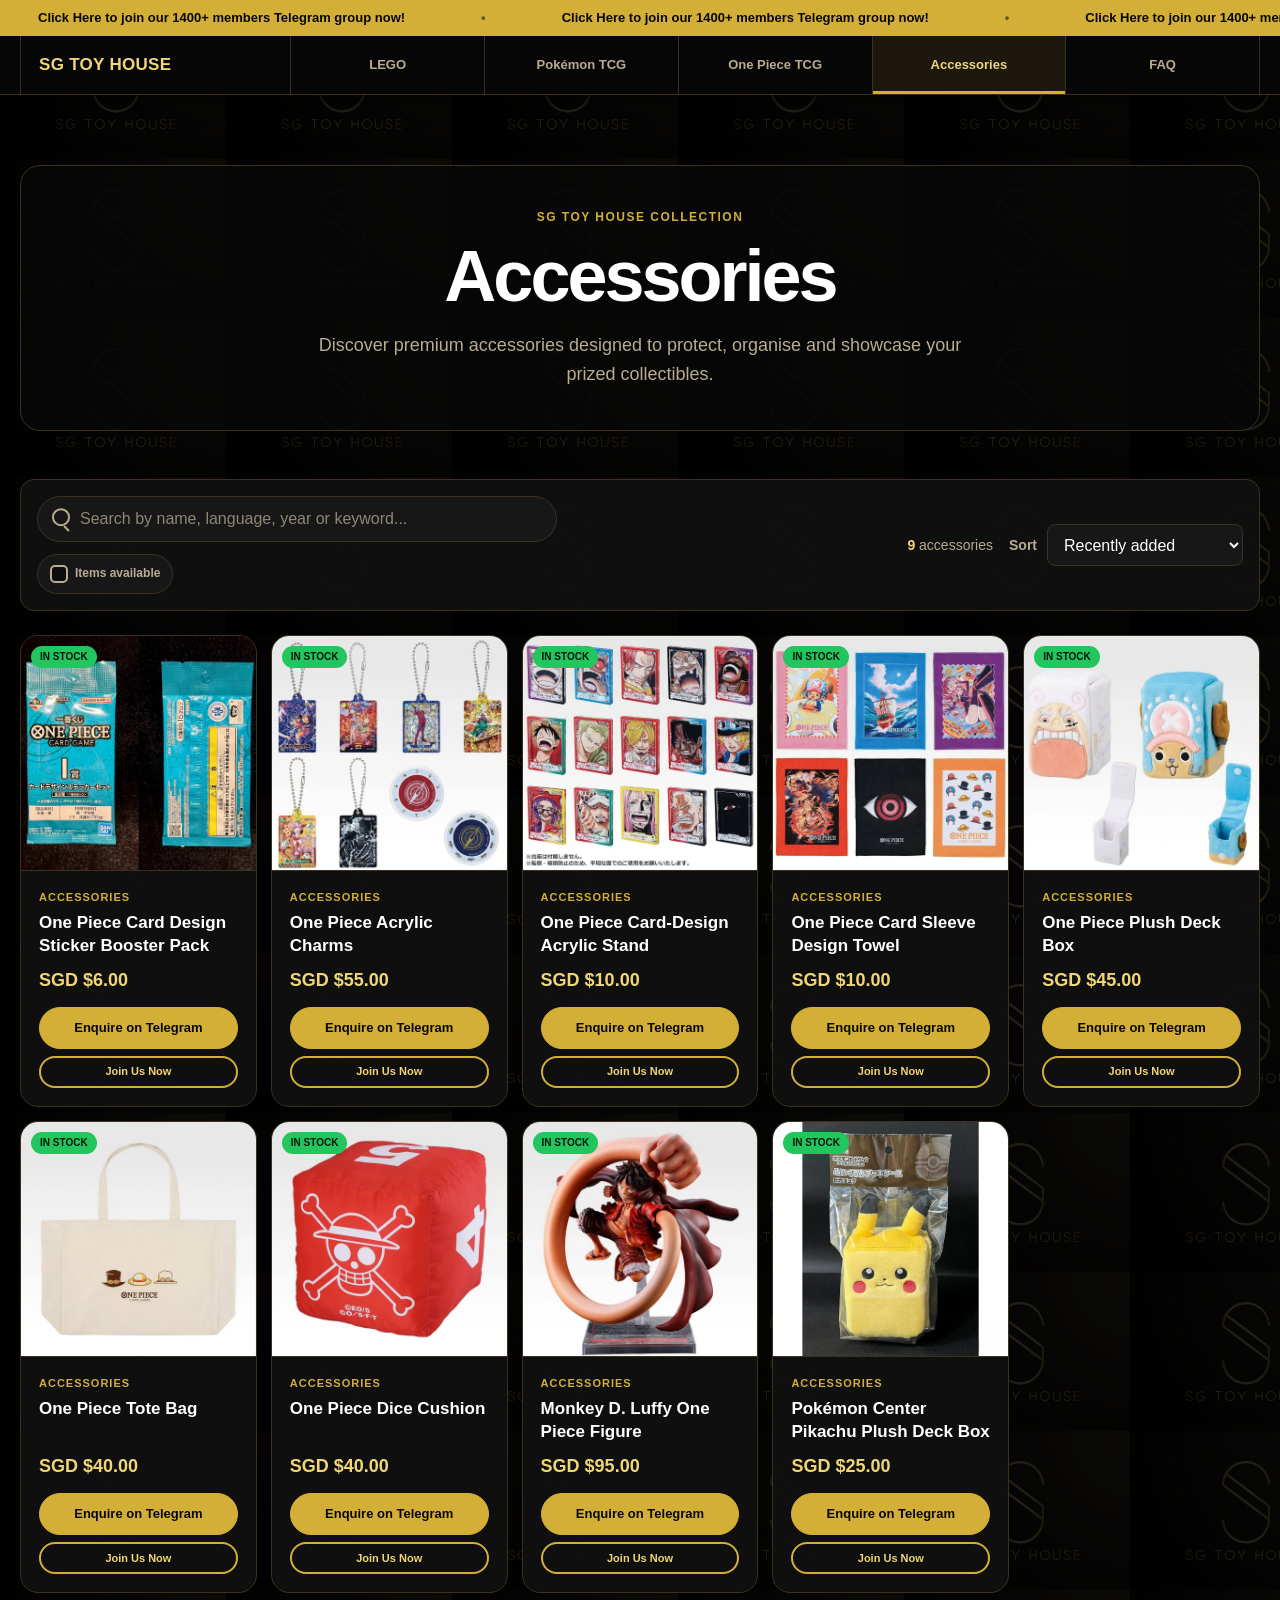
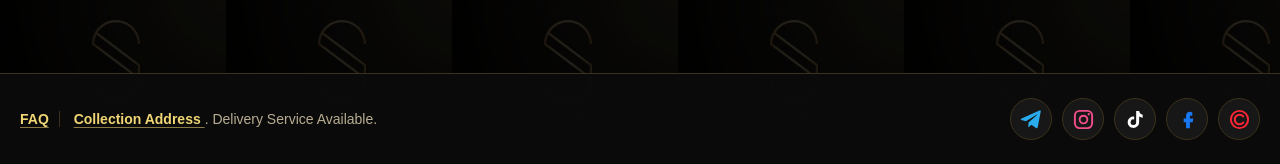
==== commit 213e62f3: "Add files via upload" ====
--- a/accessories.html
+++ b/accessories.html
@@ -1467,6 +1467,50 @@
         display: none;
       }
     }
+    /* Card-to-overlay transitions */
+    ::view-transition-group(product-expand) {
+      animation-duration: 420ms;
+      animation-timing-function: cubic-bezier(0.22, 1, 0.36, 1);
+    }
+    ::view-transition-old(product-expand),
+    ::view-transition-new(product-expand) {
+      width: 100%;
+      height: 100%;
+      overflow: hidden;
+      border-radius: 18px;
+    }
+    .product-modal-panel {
+      transform-origin: center;
+    }
+    .product-modal:not([hidden]) .product-modal-panel {
+      animation: product-modal-open 360ms cubic-bezier(0.22, 1, 0.36, 1) both;
+    }
+    .product-modal:not([hidden]) .product-modal-backdrop {
+      animation: product-backdrop-open 280ms ease-out both;
+    }
+    .product-modal.is-closing .product-modal-panel {
+      animation: product-modal-close 260ms ease-in both;
+    }
+    .product-modal.is-closing .product-modal-backdrop {
+      animation: product-backdrop-close 260ms ease-in both;
+    }
+    @keyframes product-modal-open {
+      from { opacity: 0; transform: translateY(18px) scale(0.88); }
+      to { opacity: 1; transform: translateY(0) scale(1); }
+    }
+    @keyframes product-modal-close {
+      from { opacity: 1; transform: translateY(0) scale(1); }
+      to { opacity: 0; transform: translateY(18px) scale(0.88); }
+    }
+    @keyframes product-backdrop-open {
+      from { opacity: 0; }
+      to { opacity: 1; }
+    }
+    @keyframes product-backdrop-close {
+      from { opacity: 1; }
+      to { opacity: 0; }
+    }
+
     /* Full-screen product overlay */
     body.product-modal-open { overflow: hidden; }
     .product-card { cursor: pointer; }
@@ -1757,12 +1801,12 @@
           SG Toy House Collection
         </p>
 <h1>Accessories</h1>
-<p class="page-description">Browse our English, Japanese and Simplified Chinese Pokémon TCG cards and sealed products.</p>
+<p class="page-description">Discover premium accessories designed to protect, organise and showcase your prized collectibles.</p>
 </div>
 </section>
 <section aria-labelledby="accessories-products-heading" class="products-section">
 <div class="container">
-<h2 hidden="" id="accessories-products-heading">Pokémon products</h2>
+<h2 hidden="" id="accessories-products-heading">Accessory products</h2>
 <div class="product-toolbar">
 <div class="search-area">
 <div class="search-control">
@@ -1971,6 +2015,7 @@
       );
 
     const productModal = document.getElementById("product-modal");
+    const productModalPanel = productModal.querySelector(".product-modal-panel");
     const productModalClose = document.getElementById("product-modal-close");
     const productModalImage = document.getElementById("product-modal-image");
     const productModalImagePlaceholder = document.getElementById("product-modal-image-placeholder");
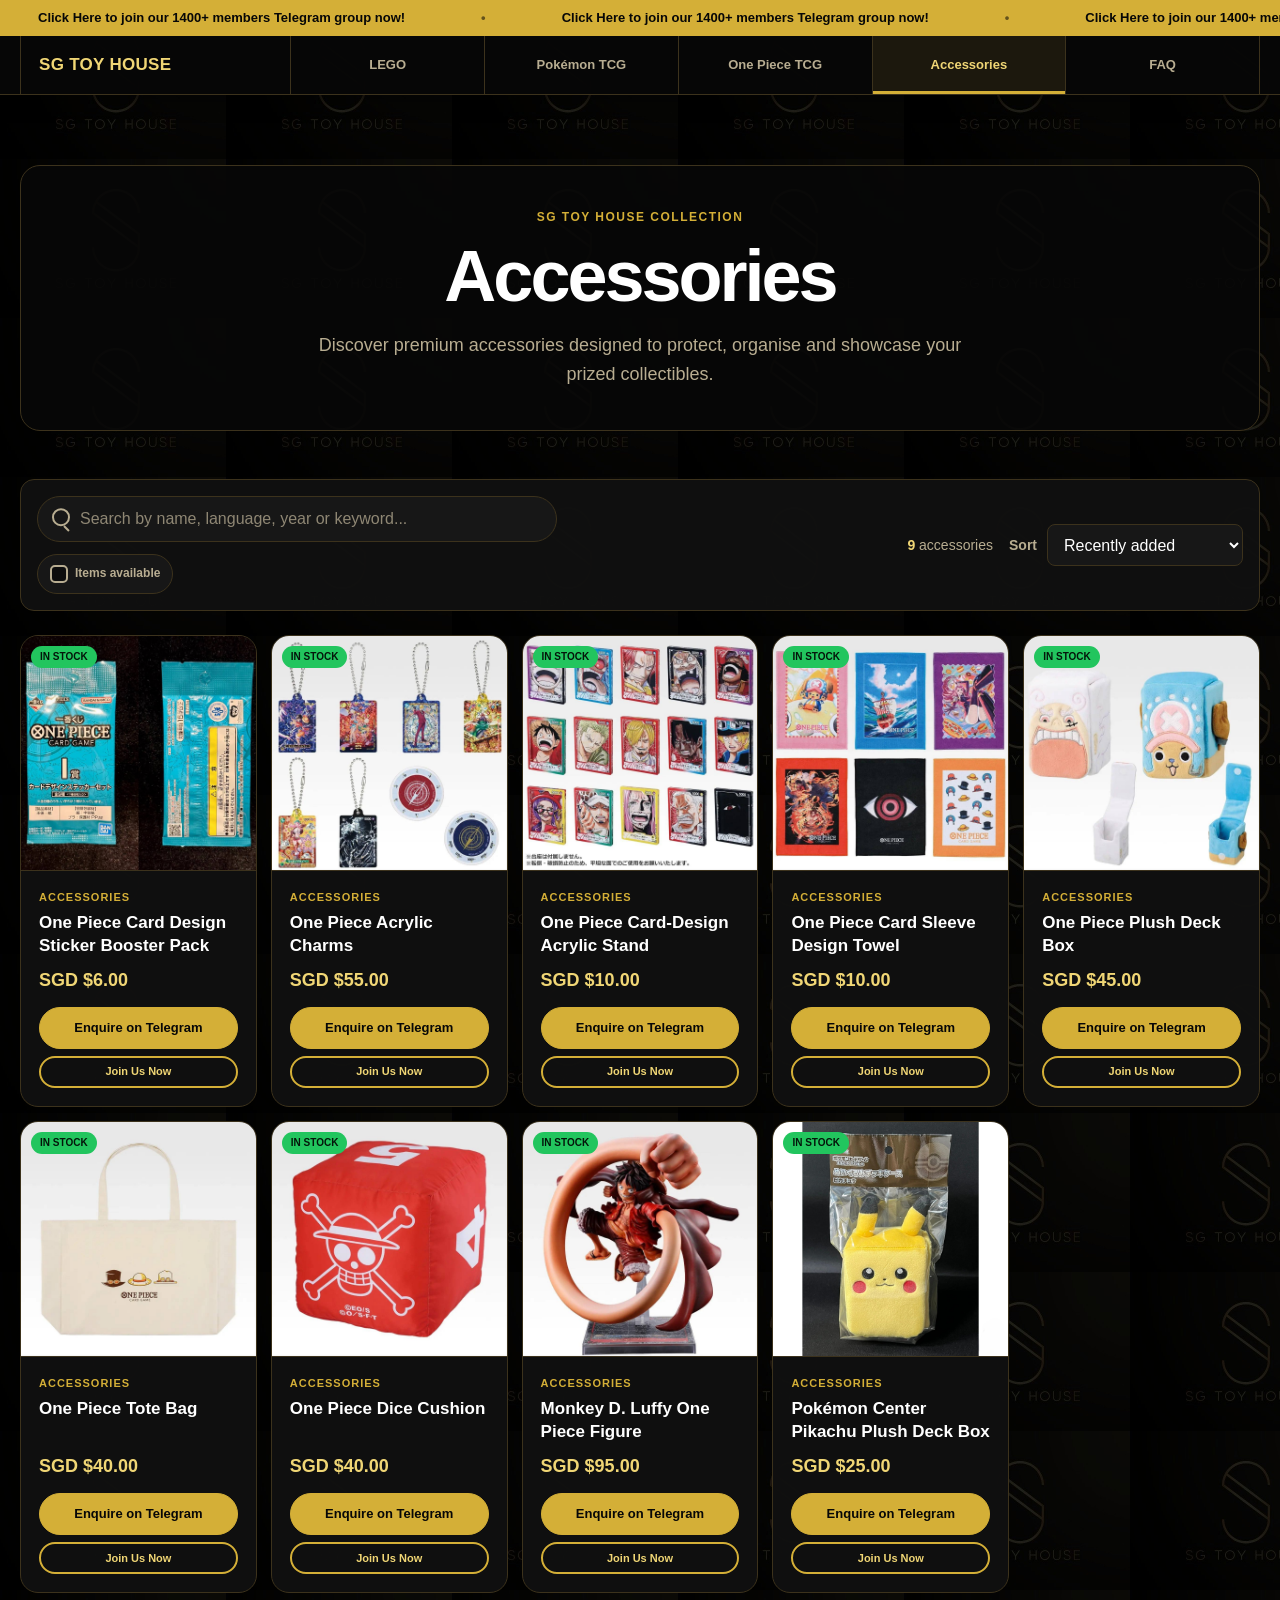
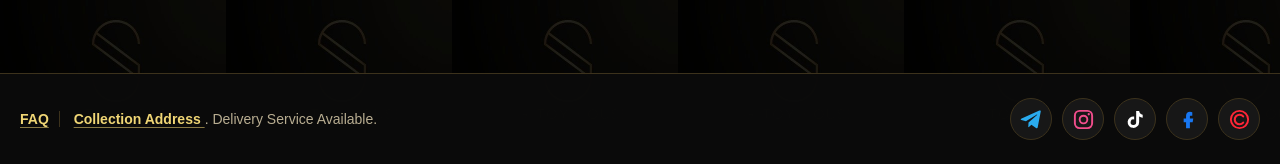
==== commit b8a5512e: "Add files via upload" ====
--- a/accessories.html
+++ b/accessories.html
@@ -24,7 +24,11 @@
       --gold-light: #f0d675;
       --danger: #ff8c8c;
       --green: #22c55e;
-      --red: #dc2626;
+      --royal-blue: #2563eb;
+      --amber: #f59e0b;
+      --red: #ef4444;
+      --bright-yellow: #fde047;
+      --bright-green: #39ff14;
     }
 
     * {
@@ -532,19 +536,33 @@
       white-space: nowrap;
     }
 
-    .product-status.preorder {
+    .product-status.in-stock {
       background: var(--green);
       color: #04150a;
     }
+    .product-status.preorder {
+      background: var(--royal-blue);
+      color: #ffffff;
+    }
 
     .product-status.almost-gone {
-      background: var(--gold);
-      color: #070707;
+      background: var(--amber);
+      color: #1c1917;
     }
 
     .product-status.sold-out {
       background: var(--red);
       color: #ffffff;
+    }
+
+    .product-status.most-popular {
+      background: var(--bright-yellow);
+      color: #1c1917;
+    }
+
+    .product-status.recently-added {
+      background: var(--bright-green);
+      color: #052e16;
     }
 
     /* Product information */
@@ -1533,9 +1551,12 @@
     .product-modal-image img { width: 100%; height: 100%; display: block; object-fit: contain; }
     .product-modal-image-placeholder { padding: 30px; color: var(--muted); text-align: center; }
     .product-modal-status { max-width: calc(100% - 32px); padding: 6px 11px; position: absolute; top: 16px; left: 16px; background: var(--green); color: #04150a; border-radius: 999px; font-size: 11px; font-weight: 900; line-height: 1.2; text-transform: uppercase; }
-    .product-modal-status.preorder { background: var(--green); }
-    .product-modal-status.almost-gone { background: var(--gold); color: #070707; }
+    .product-modal-status.in-stock { background: var(--green); color: #04150a; }
+    .product-modal-status.preorder { background: var(--royal-blue); color: #fff; }
+    .product-modal-status.almost-gone { background: var(--amber); color: #1c1917; }
     .product-modal-status.sold-out { background: var(--red); color: #fff; }
+    .product-modal-status.most-popular { background: var(--bright-yellow); color: #1c1917; }
+    .product-modal-status.recently-added { background: var(--bright-green); color: #052e16; }
     .product-modal-content {
       min-width: 0;
       max-height: calc(100vh - 48px);
@@ -1640,6 +1661,39 @@
 
 
 
+    /* Responsive overlay fixes */
+    .product-modal {
+      width: 100%;
+      height: 100%;
+      height: 100dvh;
+      overscroll-behavior: contain;
+    }
+    .product-modal-panel {
+      width: min(1400px, 96vw);
+      max-width: 96vw;
+      max-height: calc(100dvh - 32px);
+    }
+    .product-modal-grid {
+      min-height: min(720px, calc(100dvh - 32px));
+      grid-template-columns: minmax(320px, 45%) minmax(0, 55%);
+    }
+    .product-modal-image { min-height: 0; }
+    .product-modal-content { max-height: calc(100dvh - 32px); }
+    @media (max-width: 900px) {
+      .product-modal { align-items: flex-start; padding: 12px; }
+      .product-modal-panel { width: 100%; max-width: 100%; max-height: calc(100dvh - 24px); }
+      .product-modal-grid { min-height: 0; grid-template-columns: 1fr; }
+      .product-modal-image { min-height: 0; height: clamp(280px, 46dvh, 520px); aspect-ratio: auto; border-right: 0; border-bottom: 1px solid var(--border); }
+      .product-modal-content { max-height: none; overflow: visible; }
+    }
+    @media (max-width: 480px) {
+      .product-modal { padding: 0; }
+      .product-modal-panel { width: 100vw; max-width: 100vw; min-height: 100dvh; max-height: 100dvh; border-width: 0; border-radius: 0; }
+      .product-modal-image { height: min(44dvh, 420px); }
+      .product-modal-content { padding-right: max(16px, env(safe-area-inset-right)); padding-left: max(16px, env(safe-area-inset-left)); }
+      .product-modal-close { top: max(9px, env(safe-area-inset-top)); right: max(9px, env(safe-area-inset-right)); }
+      .product-modal-footer { padding-bottom: max(18px, env(safe-area-inset-bottom)); }
+    }
     /* Seamlessly repeating Telegram announcement */
     .announcement-bar {
       width: 100%;
@@ -2212,10 +2266,25 @@
       }
 
       if (
+        status.includes("instock") ||
+        status.includes("available")
+      ) {
+        return "in-stock";
+      }
+
+      if (
         status.includes("almostgone") ||
         status.includes("reserved")
       ) {
         return "almost-gone";
+      }
+
+      if (status.includes("mostpopular")) {
+        return "most-popular";
+      }
+
+      if (status.includes("recentlyadded")) {
+        return "recently-added";
       }
 
       return "";
@@ -2234,8 +2303,11 @@
 
       return (
         statusClass === "" ||
+        statusClass === "in-stock" ||
         statusClass === "preorder" ||
-        statusClass === "almost-gone"
+        statusClass === "almost-gone" ||
+        statusClass === "most-popular" ||
+        statusClass === "recently-added"
       );
     }
 
@@ -2890,7 +2962,7 @@
         productCount.textContent =
           enteredSearchTerm
             ? `No results for "${enteredSearchTerm}"`
-            : "0 matching Pokémon products";
+            : "0 matching accessories";
 
         productMessage.hidden = false;
 
@@ -3160,6 +3232,18 @@
       }
     );
 
+    productModalImage.addEventListener("click", openProductPhoto);
+    productModalImage.addEventListener("keydown", (event) => {
+      if (event.key === "Enter" || event.key === " ") {
+        event.preventDefault();
+        openProductPhoto();
+      }
+    });
+    productPhotoClose.addEventListener("click", closeProductPhoto);
+    productPhotoFull.addEventListener("click", closeProductPhoto);
+    productPhotoViewer.addEventListener("click", (event) => {
+      if (event.target === productPhotoViewer) closeProductPhoto();
+    });
     productModalClose.addEventListener("click", closeProductModal);
     productModal.querySelectorAll("[data-close-product-modal]").forEach((element) => {
       element.addEventListener("click", closeProductModal);
@@ -3183,5 +3267,6 @@
     updateBackToTopButton();
     loadProducts();
   </script>
+  <script src="swipe-navigation.js" defer></script>
 </body>
 </html>
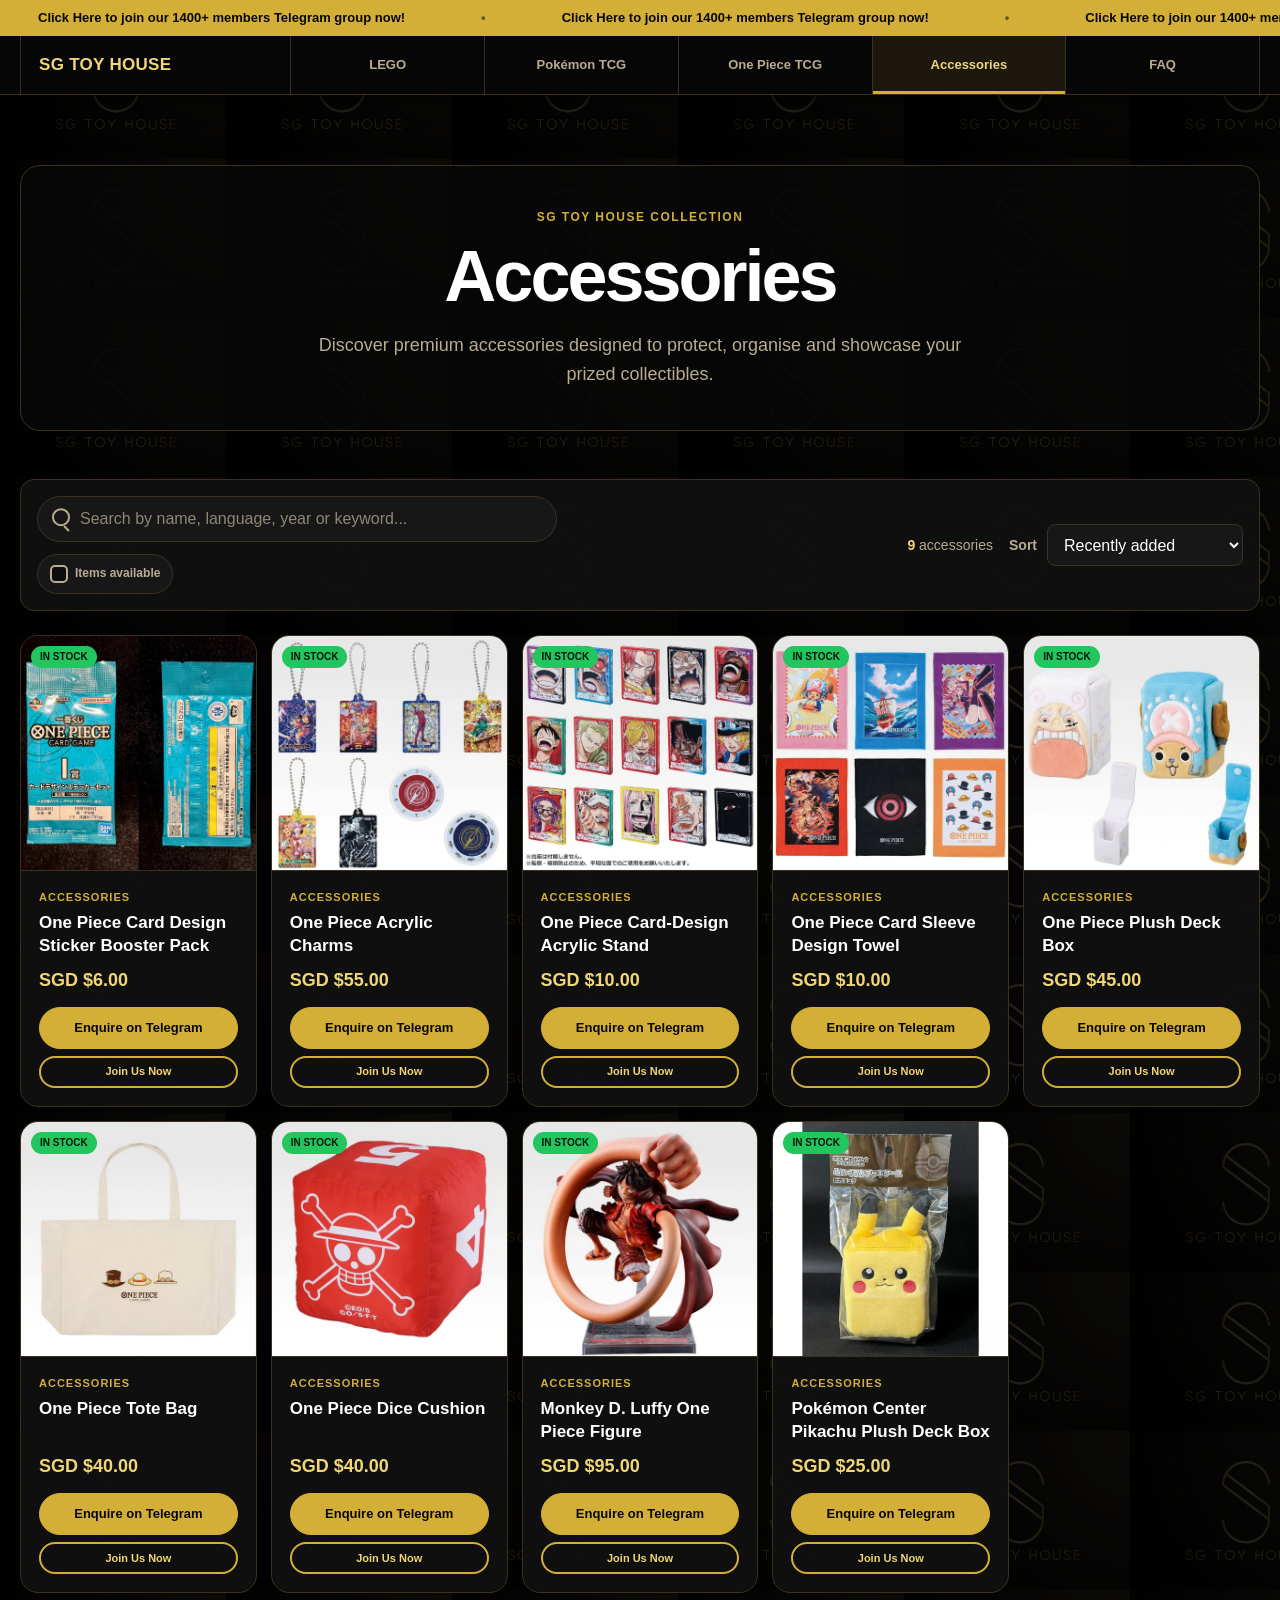
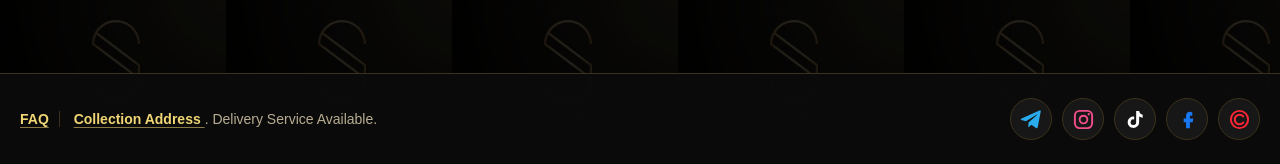
==== commit 464ea334: "Add files via upload" ====
--- a/accessories.html
+++ b/accessories.html
@@ -3267,6 +3267,5 @@
     updateBackToTopButton();
     loadProducts();
   </script>
-  <script src="swipe-navigation.js" defer></script>
 </body>
 </html>
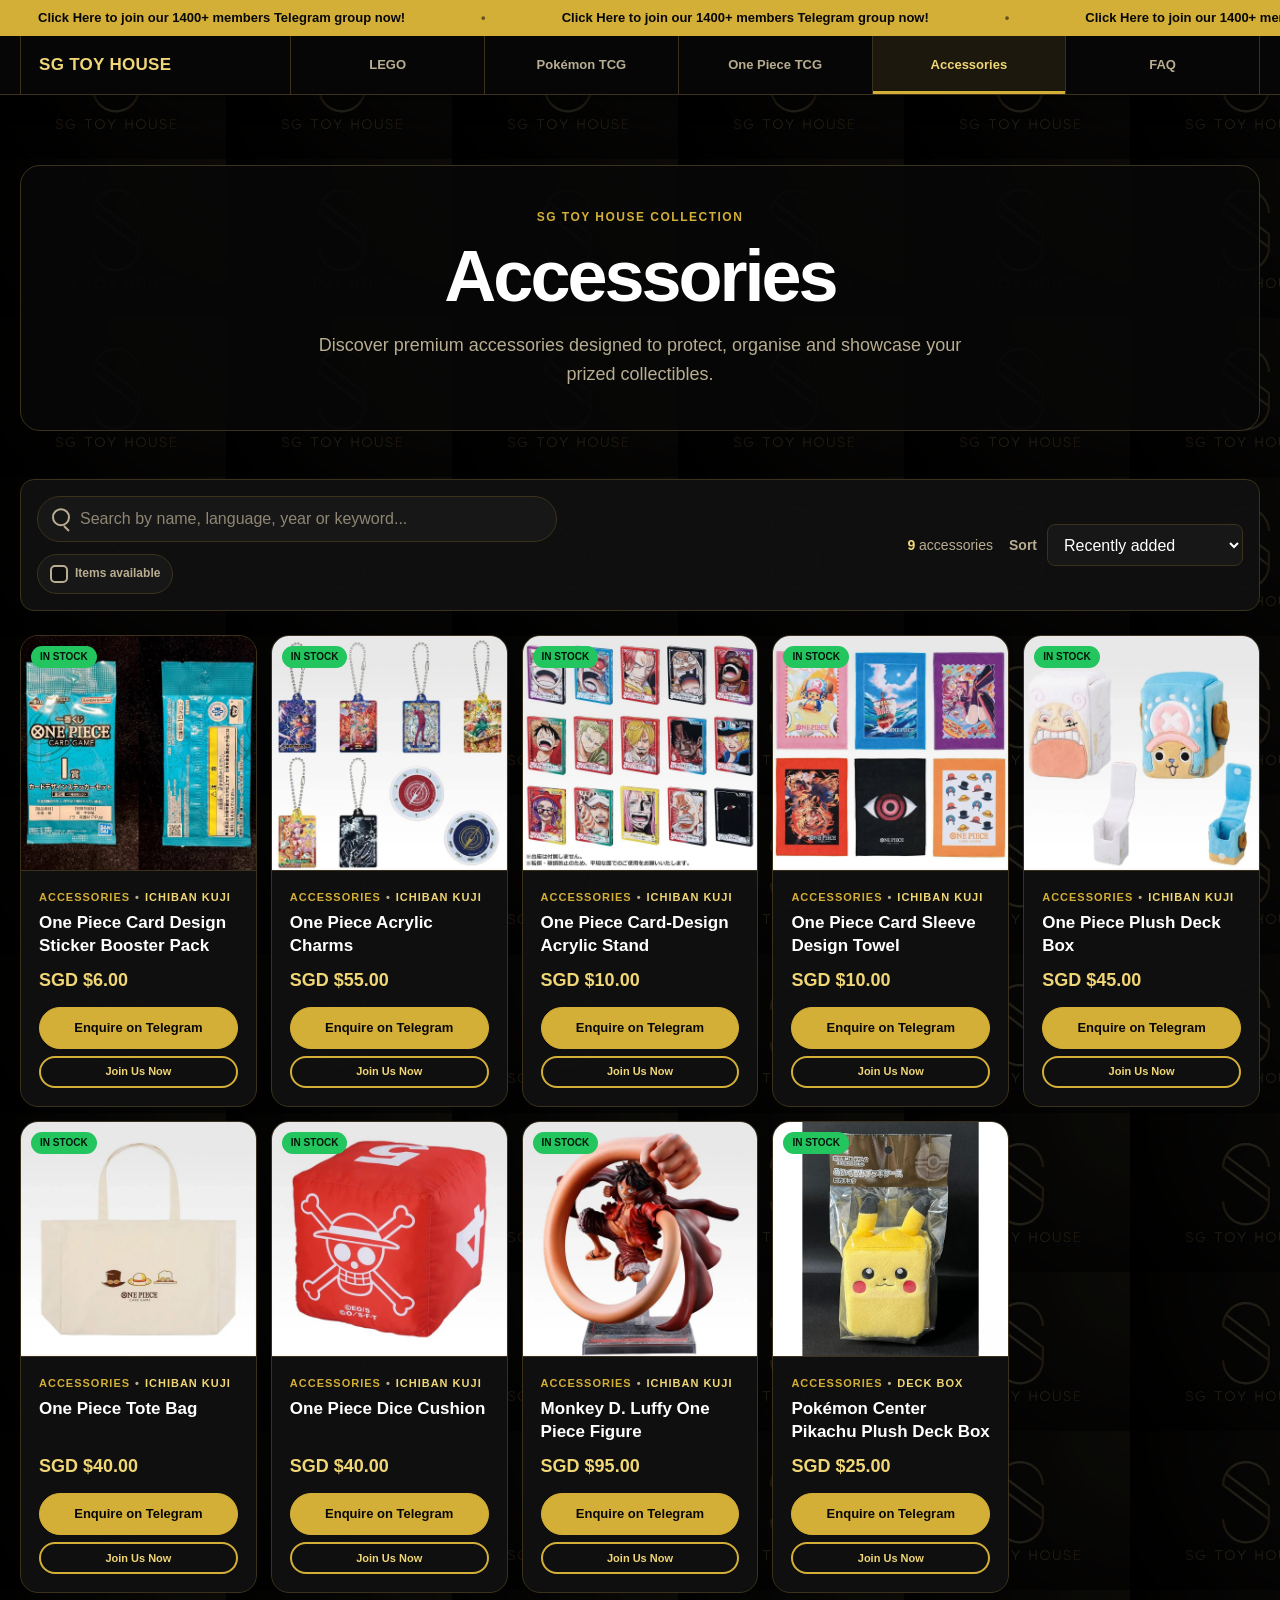
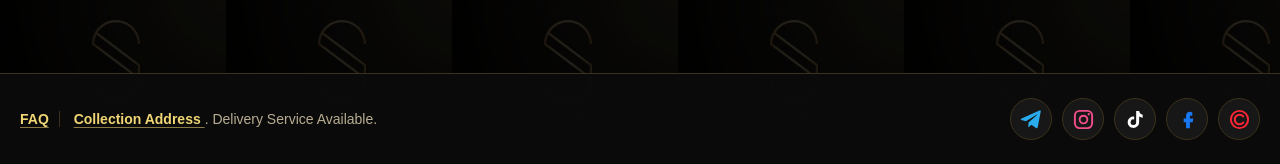
==== commit f5e3d240: "Add files via upload" ====
--- a/accessories.html
+++ b/accessories.html
@@ -1818,6 +1818,20 @@
       }
     }
 
+
+
+/* Multi-photo overlay gallery */
+.product-modal-media{min-width:0;min-height:520px;display:flex;flex-direction:column;background:#171717;border-right:1px solid var(--border)}
+.product-modal-media .product-modal-image{min-height:0;flex:1;border-right:0;border-bottom:1px solid var(--border);touch-action:pan-y;user-select:none;-webkit-user-select:none;overscroll-behavior-x:contain}
+.product-modal-thumbnails{min-height:92px;padding:10px;display:flex;align-items:center;gap:10px;overflow-x:auto;background:#101010;scrollbar-color:var(--gold) #171717;scrollbar-width:thin}.product-modal-thumbnails:empty,.product-modal-thumbnails[hidden]{display:none!important}
+.product-thumbnail{width:70px;height:70px;padding:0;flex:0 0 70px;overflow:hidden;background:#171717;border:2px solid transparent;border-radius:10px;cursor:pointer}.product-thumbnail img{width:100%;height:100%;object-fit:cover}.product-thumbnail[aria-current="true"]{border-color:var(--gold);box-shadow:0 0 0 2px rgba(212,175,55,.22)}
+.product-modal-photo-nav{width:44px;height:44px;padding:0;position:absolute;top:50%;z-index:5;display:flex;align-items:center;justify-content:center;background:rgba(7,7,7,.78);color:#fff;border:1px solid var(--gold);border-radius:50%;font-size:29px;line-height:1;cursor:pointer;transform:translateY(-50%)}.product-modal-photo-prev{left:12px}.product-modal-photo-next{right:12px}.product-modal-photo-nav:hover,.product-modal-photo-nav:focus-visible{background:var(--gold);color:#070707}
+.product-modal-photo-counter{padding:4px 9px;position:absolute;left:50%!important;right:auto!important;bottom:12px;z-index:5;background:rgba(7,7,7,.82);color:#fff;border:1px solid var(--border);border-radius:999px;font-size:11px;font-weight:800;transform:translateX(-50%)!important;pointer-events:none}
+.product-photo-nav{width:52px;height:52px;padding:0;position:fixed;top:50%;z-index:3002;display:flex;align-items:center;justify-content:center;background:rgba(7,7,7,.82);color:#fff;border:1px solid var(--gold);border-radius:50%;font-size:34px;cursor:pointer;transform:translateY(-50%)}.product-photo-prev{left:max(14px,env(safe-area-inset-left))}.product-photo-next{right:max(14px,env(safe-area-inset-right))}.product-photo-counter{min-width:58px;padding:6px 10px;position:fixed;left:50%;bottom:max(14px,env(safe-area-inset-bottom));z-index:3002;background:rgba(7,7,7,.82);color:#fff;border:1px solid var(--border);border-radius:999px;font-size:13px;font-weight:800;text-align:center;transform:translateX(-50%)}
+.product-modal-photo-nav[hidden],.product-modal-photo-counter[hidden],.product-photo-nav[hidden],.product-photo-counter[hidden],[aria-hidden="true"].product-modal-photo-counter,[aria-hidden="true"].product-photo-counter{display:none!important}
+.product-photo-viewer{touch-action:pan-y;overscroll-behavior:contain}
+@media(max-width:760px){.product-modal-media{min-height:0;border-right:0;border-bottom:1px solid var(--border)}.product-modal-media .product-modal-image{aspect-ratio:1/1}.product-modal-thumbnails{min-height:76px;padding:8px;gap:8px}.product-thumbnail{width:58px;height:58px;flex-basis:58px}}
+@media(max-width:480px){.product-modal-photo-nav{width:38px;height:38px;font-size:25px}.product-modal-photo-prev{left:8px}.product-modal-photo-next{right:8px}.product-modal-photo-counter{bottom:8px}.product-photo-nav{width:44px;height:44px;font-size:28px}}
 
 </style>
 </head>
@@ -1967,11 +1981,10 @@
   <div class="product-modal-panel">
     <button class="product-modal-close" id="product-modal-close" type="button" aria-label="Close product details">×</button>
     <div class="product-modal-grid">
-      <div class="product-modal-image">
-        <img id="product-modal-image" src="" alt="">
-        <p class="product-modal-image-placeholder" id="product-modal-image-placeholder" hidden>Product image unavailable</p>
-        <span class="product-modal-status" id="product-modal-status"></span>
-      </div>
+      <div class="product-modal-media"><div class="product-modal-image" id="product-modal-image-area" tabindex="0" role="button" aria-label="Open full product photo">
+        <img id="product-modal-image" src="" alt=""><p class="product-modal-image-placeholder" id="product-modal-image-placeholder" hidden>Product image unavailable</p><span class="product-modal-status" id="product-modal-status"></span>
+        <button class="product-modal-photo-nav product-modal-photo-prev" id="product-modal-photo-prev" type="button" aria-label="Previous product photo">‹</button><button class="product-modal-photo-nav product-modal-photo-next" id="product-modal-photo-next" type="button" aria-label="Next product photo">›</button><span class="product-modal-photo-counter" id="product-modal-photo-counter" aria-live="polite"></span>
+      </div><div class="product-modal-thumbnails" id="product-modal-thumbnails" aria-label="Product photos"></div></div>
       <div class="product-modal-content">
         <p class="product-modal-category" id="product-modal-category"></p>
         <h2 id="product-modal-name"></h2>
@@ -1997,13 +2010,8 @@
   aria-label="Product photo"
   hidden
 >
-  <button
-    class="product-photo-close"
-    id="product-photo-close"
-    type="button"
-    aria-label="Close product photo"
-  >×</button>
-  <img id="product-photo-full" src="" alt="">
+  <button class="product-photo-close" id="product-photo-close" type="button" aria-label="Close product photo">×</button>
+  <button class="product-photo-nav product-photo-prev" id="product-photo-prev" type="button" aria-label="Previous photo">‹</button><img id="product-photo-full" src="" alt=""><button class="product-photo-nav product-photo-next" id="product-photo-next" type="button" aria-label="Next photo">›</button><p class="product-photo-counter" id="product-photo-counter" aria-live="polite"></p>
 </div>
 
 <button aria-label="Back to top" class="back-to-top" id="back-to-top" title="Back to top" type="button">
@@ -2072,6 +2080,7 @@
     const productModalPanel = productModal.querySelector(".product-modal-panel");
     const productModalClose = document.getElementById("product-modal-close");
     const productModalImage = document.getElementById("product-modal-image");
+    const productModalImageArea=document.getElementById("product-modal-image-area"); const productModalThumbnails=document.getElementById("product-modal-thumbnails"); const productModalPhotoPrev=document.getElementById("product-modal-photo-prev"); const productModalPhotoNext=document.getElementById("product-modal-photo-next"); const productModalPhotoCounter=document.getElementById("product-modal-photo-counter");
     const productModalImagePlaceholder = document.getElementById("product-modal-image-placeholder");
     const productModalStatus = document.getElementById("product-modal-status");
     const productModalCategory = document.getElementById("product-modal-category");
@@ -2083,6 +2092,8 @@
     const productPhotoViewer = document.getElementById("product-photo-viewer");
     const productPhotoFull = document.getElementById("product-photo-full");
     const productPhotoClose = document.getElementById("product-photo-close");
+    const productPhotoPrev=document.getElementById("product-photo-prev"); const productPhotoNext=document.getElementById("product-photo-next"); const productPhotoCounter=document.getElementById("product-photo-counter");
+    let activeProductPhotos=[]; let activePhotoIndex=0; let overlayStartX=null; let overlayStartY=null; let viewerStartX=null; let viewerStartY=null; let suppressPhotoClick=false;
 
 
     let accessoryProducts = [];
@@ -2123,15 +2134,8 @@
       ).trim();
     }
 
-    function getProductImage(product) {
-      return String(
-        product.image ||
-        product.imageUrl ||
-        product.photo ||
-        ""
-      ).trim();
-    }
-
+    function getProductImages(product){const alt=getProductName(product);const list=(Array.isArray(product.images)?product.images:[]).map((x,i)=>typeof x==="string"?{src:x.trim(),alt:i?`${alt} photo ${i+1}`:(product.imageAlt||alt)}:{src:String(x?.src||x?.url||x?.image||"").trim(),alt:String(x?.alt||x?.imageAlt||`${alt} photo ${i+1}`)}).filter(x=>x.src);const legacy=String(product.image||product.imageUrl||product.photo||"").trim();if(legacy&&!list.some(x=>x.src===legacy))list.unshift({src:legacy,alt:product.imageAlt||alt});return list}
+    function getProductImage(product){return getProductImages(product)[0]?.src||""}
     function getProductLanguage(product) {
       const language =
         String(
@@ -2555,9 +2559,13 @@
       return detail;
     }
 
+    function updatePhotoControls(){const multiple=activeProductPhotos.length>1;[productModalPhotoPrev,productModalPhotoNext,productPhotoPrev,productPhotoNext].forEach(x=>x.hidden=!multiple);[productModalPhotoCounter,productPhotoCounter].forEach(x=>{x.hidden=!multiple;x.setAttribute("aria-hidden",String(!multiple));x.textContent=multiple?`${activePhotoIndex+1} / ${activeProductPhotos.length}`:""});productModalThumbnails.hidden=!multiple}
+    function showProductPhoto(index,viewer=false){if(!activeProductPhotos.length)return;activePhotoIndex=(index+activeProductPhotos.length)%activeProductPhotos.length;const photo=activeProductPhotos[activePhotoIndex];productModalImage.src=photo.src;productModalImage.alt=photo.alt;productModalImage.hidden=false;productModalImagePlaceholder.hidden=true;[...productModalThumbnails.children].forEach((b,i)=>b.setAttribute("aria-current",String(i===activePhotoIndex)));if(viewer&&!productPhotoViewer.hidden){productPhotoFull.src=photo.src;productPhotoFull.alt=photo.alt}updatePhotoControls()}
+    function buildThumbnails(){productModalThumbnails.replaceChildren();activeProductPhotos.forEach((photo,i)=>{const b=document.createElement("button");b.type="button";b.className="product-thumbnail";b.setAttribute("aria-label",`Show photo ${i+1} of ${activeProductPhotos.length}`);const img=document.createElement("img");img.src=photo.src;img.alt="";b.appendChild(img);b.addEventListener("click",e=>{e.stopPropagation();showProductPhoto(i)});productModalThumbnails.appendChild(b)});updatePhotoControls()}
+    function changeProductPhoto(direction){if(activeProductPhotos.length>1)showProductPhoto(activePhotoIndex+direction,true)}
     function populateAndShowProductModal(product) {
       const productName = getProductName(product);
-      const productImage = getProductImage(product);
+      activeProductPhotos=getProductImages(product); activePhotoIndex=0; const productImage=activeProductPhotos[0]?.src||"";
       const subcategory = getProductSubcategory(product);
       const year = getProductYear(product);
       const language = getProductLanguage(product);
@@ -2568,8 +2576,7 @@
         ? `${DISPLAY_CATEGORY_NAME} • ${subcategory}`
         : DISPLAY_CATEGORY_NAME;
 
-      productModalImage.src = productImage;
-      productModalImage.alt = product.imageAlt || productName;
+      buildThumbnails(); productModalImage.src=productImage; productModalImage.alt=activeProductPhotos[0]?.alt||product.imageAlt||productName;
       productModalImage.hidden = !productImage;
       productModalImage.tabIndex = productImage ? 0 : -1;
       productModalImage.setAttribute(
@@ -2580,7 +2587,7 @@
         "aria-label",
         productImage ? `Open full photo of ${productName}` : productName
       );
-      productModalImagePlaceholder.hidden = Boolean(productImage);
+      productModalImagePlaceholder.hidden = Boolean(productImage); if(productImage)showProductPhoto(0);
       productModalImage.onerror = () => {
         productModalImage.hidden = true;
         productModalImagePlaceholder.hidden = false;
@@ -2632,23 +2639,8 @@
       productModalTransition.finished.finally(() => { sourceCard.style.viewTransitionName = ""; productModalPanel.style.viewTransitionName = ""; productModalTransition = null; });
     }
 
-    function openProductPhoto() {
-      if (!productModalImage.src || productModalImage.hidden) {
-        return;
-      }
-
-      productPhotoFull.src = productModalImage.src;
-      productPhotoFull.alt = productModalImage.alt;
-      productPhotoViewer.hidden = false;
-      productPhotoClose.focus();
-    }
-
-    function closeProductPhoto() {
-      productPhotoViewer.hidden = true;
-      productPhotoFull.src = "";
-      productModalImage.focus();
-    }
-
+    function openProductPhoto(){if(!activeProductPhotos.length)return;const p=activeProductPhotos[activePhotoIndex];productPhotoFull.src=p.src;productPhotoFull.alt=p.alt;productPhotoViewer.hidden=false;updatePhotoControls();productPhotoClose.focus()}
+    function closeProductPhoto(){productPhotoViewer.hidden=true;productPhotoFull.src="";viewerStartX=viewerStartY=null;productModalImageArea.focus()}
     function closeProductModal() {
       const sourceCard = productModalSourceCard;
       const hideModal = () => {
@@ -2657,6 +2649,7 @@
         document.body.classList.remove("product-modal-open");
         productModalImage.src = "";
         productModalImage.onerror = null;
+        productModalThumbnails.replaceChildren(); activeProductPhotos=[]; activePhotoIndex=0;
       };
       const restoreFocus = () => {
         if (productModalPreviousFocus && typeof productModalPreviousFocus.focus === "function") productModalPreviousFocus.focus();
@@ -2770,9 +2763,9 @@
       category.className =
         "product-category";
 
-      category.append(
-        DISPLAY_CATEGORY_NAME
-      );
+      category.append(DISPLAY_CATEGORY_NAME);
+      const subcategoryText=getProductSubcategory(product);
+      if(subcategoryText){const subcategory=document.createElement("span");subcategory.className="product-subcategory";subcategory.textContent=subcategoryText;category.appendChild(subcategory)}
 
 
       const name =
@@ -3232,38 +3225,17 @@
       }
     );
 
-    productModalImage.addEventListener("click", openProductPhoto);
-    productModalImage.addEventListener("keydown", (event) => {
-      if (event.key === "Enter" || event.key === " ") {
-        event.preventDefault();
-        openProductPhoto();
-      }
-    });
-    productPhotoClose.addEventListener("click", closeProductPhoto);
-    productPhotoFull.addEventListener("click", closeProductPhoto);
-    productPhotoViewer.addEventListener("click", (event) => {
-      if (event.target === productPhotoViewer) closeProductPhoto();
-    });
-    productModalClose.addEventListener("click", closeProductModal);
-    productModal.querySelectorAll("[data-close-product-modal]").forEach((element) => {
-      element.addEventListener("click", closeProductModal);
-    });
-    document.addEventListener("keydown", (event) => {
-      if (event.key !== "Escape") {
-        return;
-      }
-
-      if (!productPhotoViewer.hidden) {
-        closeProductPhoto();
-        return;
-      }
-
-      if (!productModal.hidden) {
-        closeProductModal();
-      }
-    });
-
-
+    productModalImageArea.addEventListener("pointerdown",e=>{if(e.pointerType==="mouse"||activeProductPhotos.length<=1||e.target.closest("button"))return;overlayStartX=e.clientX;overlayStartY=e.clientY;suppressPhotoClick=false},{passive:true});
+    productModalImageArea.addEventListener("pointerup",e=>{if(overlayStartX===null)return;const dx=e.clientX-overlayStartX,dy=e.clientY-overlayStartY;overlayStartX=overlayStartY=null;if(Math.abs(dx)>=50&&Math.abs(dx)>Math.abs(dy)*1.25){suppressPhotoClick=true;changeProductPhoto(dx<0?1:-1);setTimeout(()=>suppressPhotoClick=false,350)}},{passive:true});
+    productModalImageArea.addEventListener("pointercancel",()=>{overlayStartX=overlayStartY=null},{passive:true});
+    productModalImageArea.addEventListener("click",e=>{if(!suppressPhotoClick&&!e.target.closest("button"))openProductPhoto()});
+    productModalPhotoPrev.addEventListener("click",e=>{e.stopPropagation();changeProductPhoto(-1)});productModalPhotoNext.addEventListener("click",e=>{e.stopPropagation();changeProductPhoto(1)});
+    productPhotoViewer.addEventListener("pointerdown",e=>{if(e.pointerType==="mouse"||activeProductPhotos.length<=1)return;viewerStartX=e.clientX;viewerStartY=e.clientY},{passive:true});
+    productPhotoViewer.addEventListener("pointerup",e=>{if(viewerStartX===null)return;const dx=e.clientX-viewerStartX,dy=e.clientY-viewerStartY;viewerStartX=viewerStartY=null;if(Math.abs(dx)>=50&&Math.abs(dx)>Math.abs(dy)*1.25)changeProductPhoto(dx<0?1:-1)},{passive:true});
+    productPhotoViewer.addEventListener("pointercancel",()=>{viewerStartX=viewerStartY=null},{passive:true});
+    productPhotoClose.addEventListener("click",closeProductPhoto);productPhotoPrev.addEventListener("click",e=>{e.stopPropagation();changeProductPhoto(-1)});productPhotoNext.addEventListener("click",e=>{e.stopPropagation();changeProductPhoto(1)});productPhotoViewer.addEventListener("click",e=>{if(e.target===productPhotoViewer||e.target===productPhotoFull)closeProductPhoto()});
+    productModalClose.addEventListener("click",closeProductModal);productModal.querySelectorAll("[data-close-product-modal]").forEach(x=>x.addEventListener("click",closeProductModal));
+    document.addEventListener("keydown",e=>{if(!productPhotoViewer.hidden&&e.key==="ArrowLeft"){changeProductPhoto(-1);return}if(!productPhotoViewer.hidden&&e.key==="ArrowRight"){changeProductPhoto(1);return}if(e.key!=="Escape")return;if(!productPhotoViewer.hidden)closeProductPhoto();else if(!productModal.hidden)closeProductModal()});
     updateBackToTopButton();
     loadProducts();
   </script>
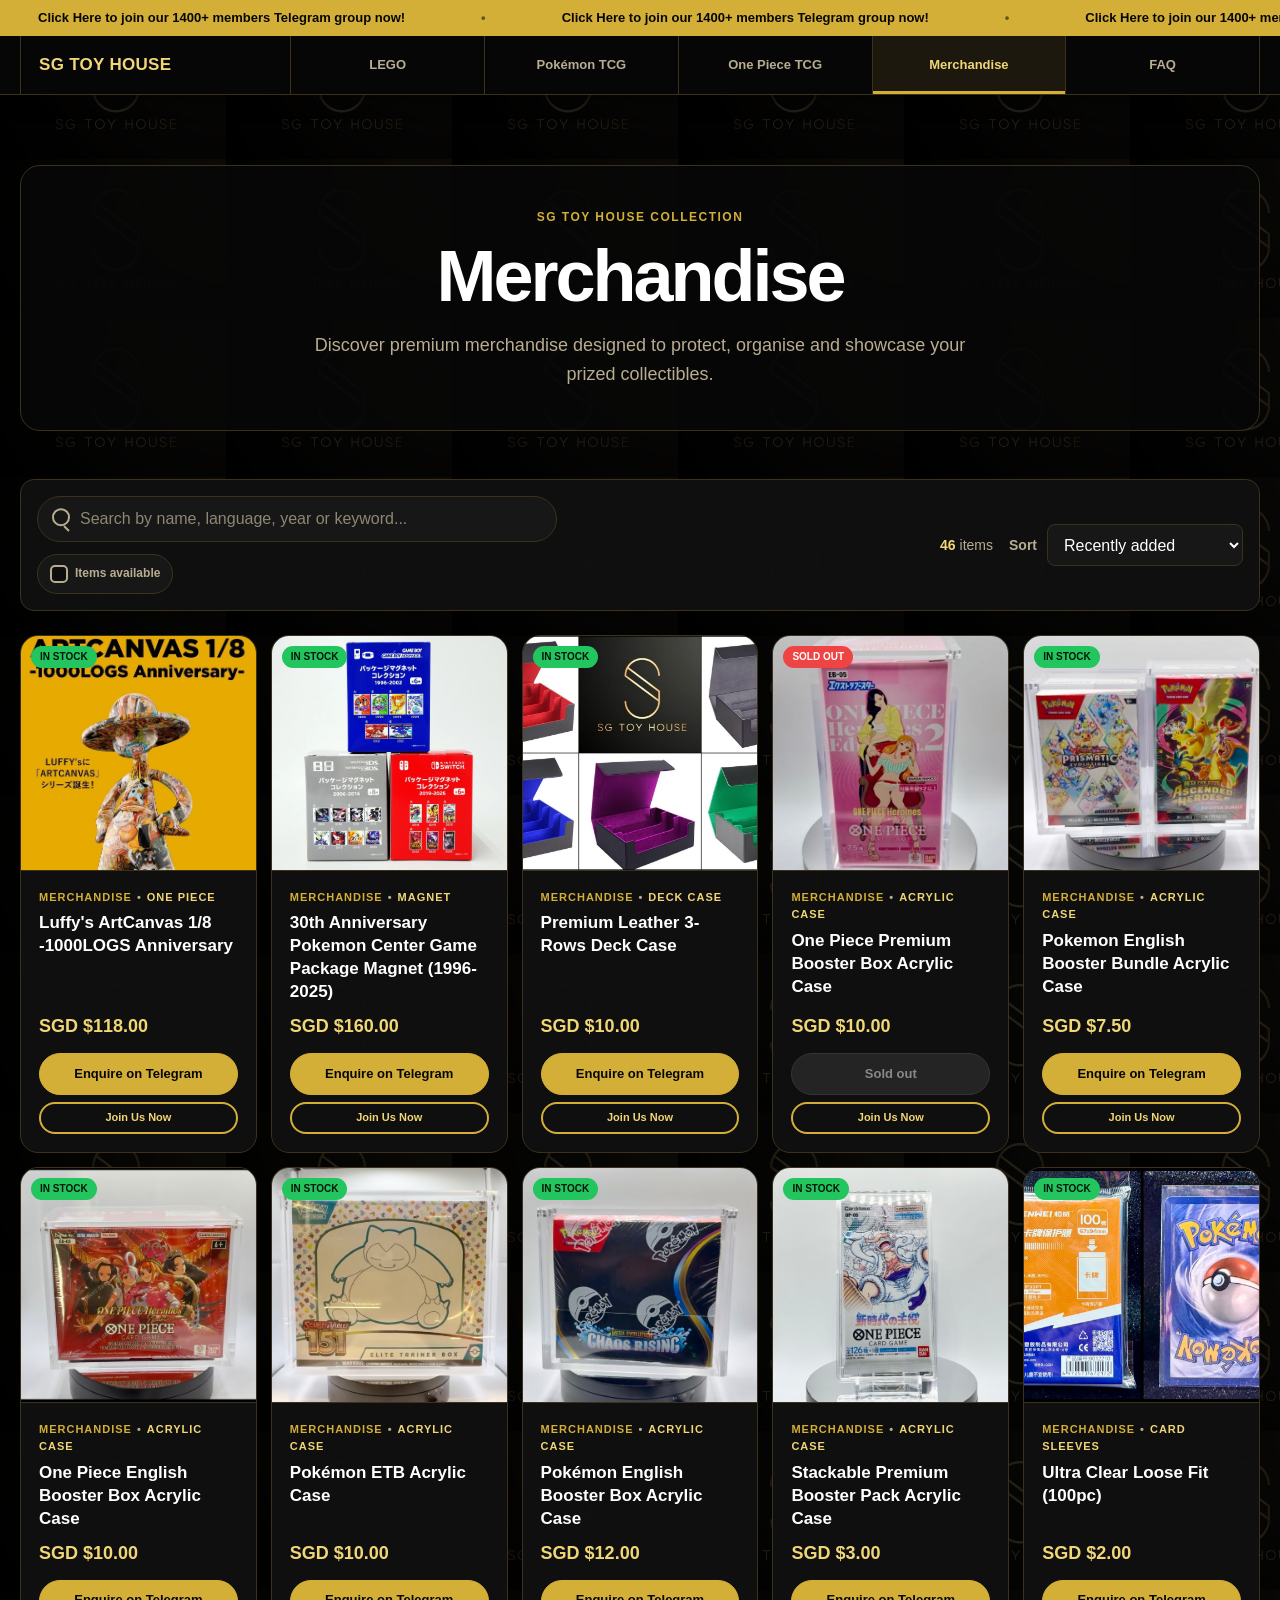
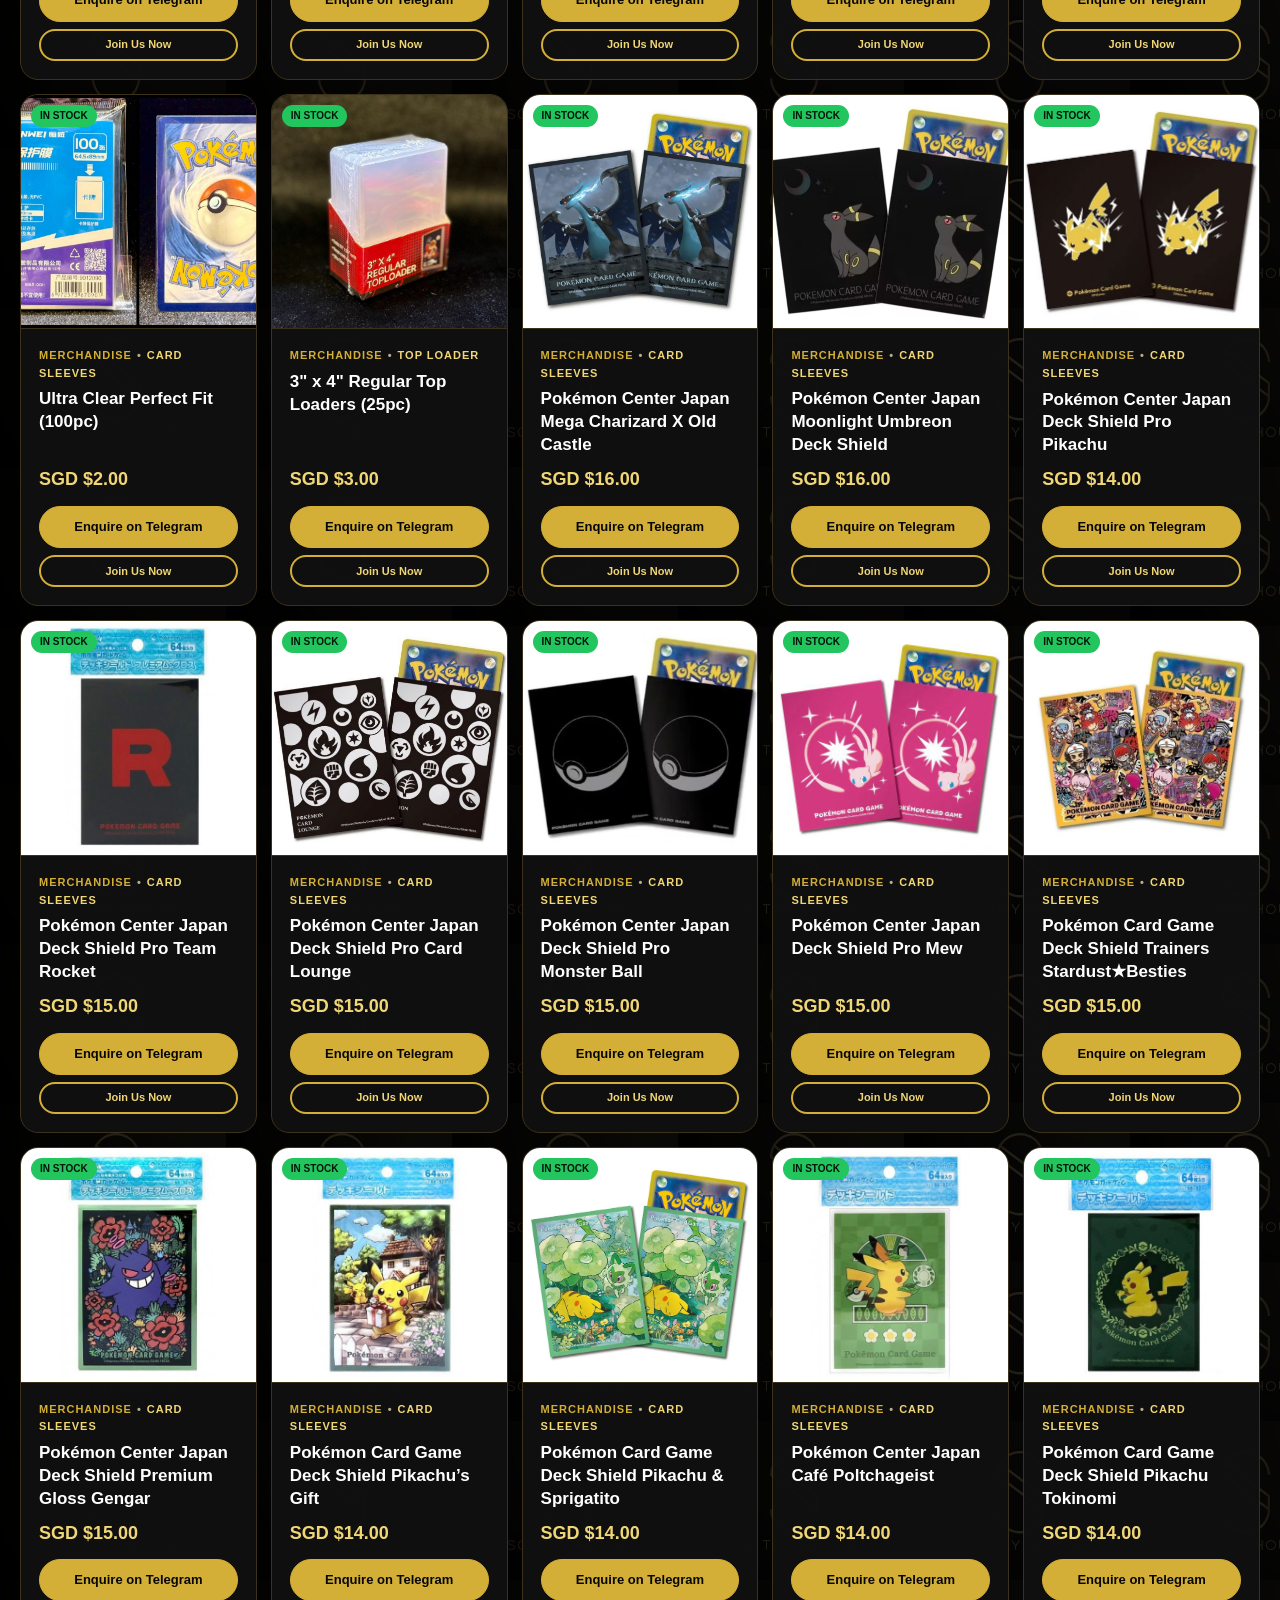
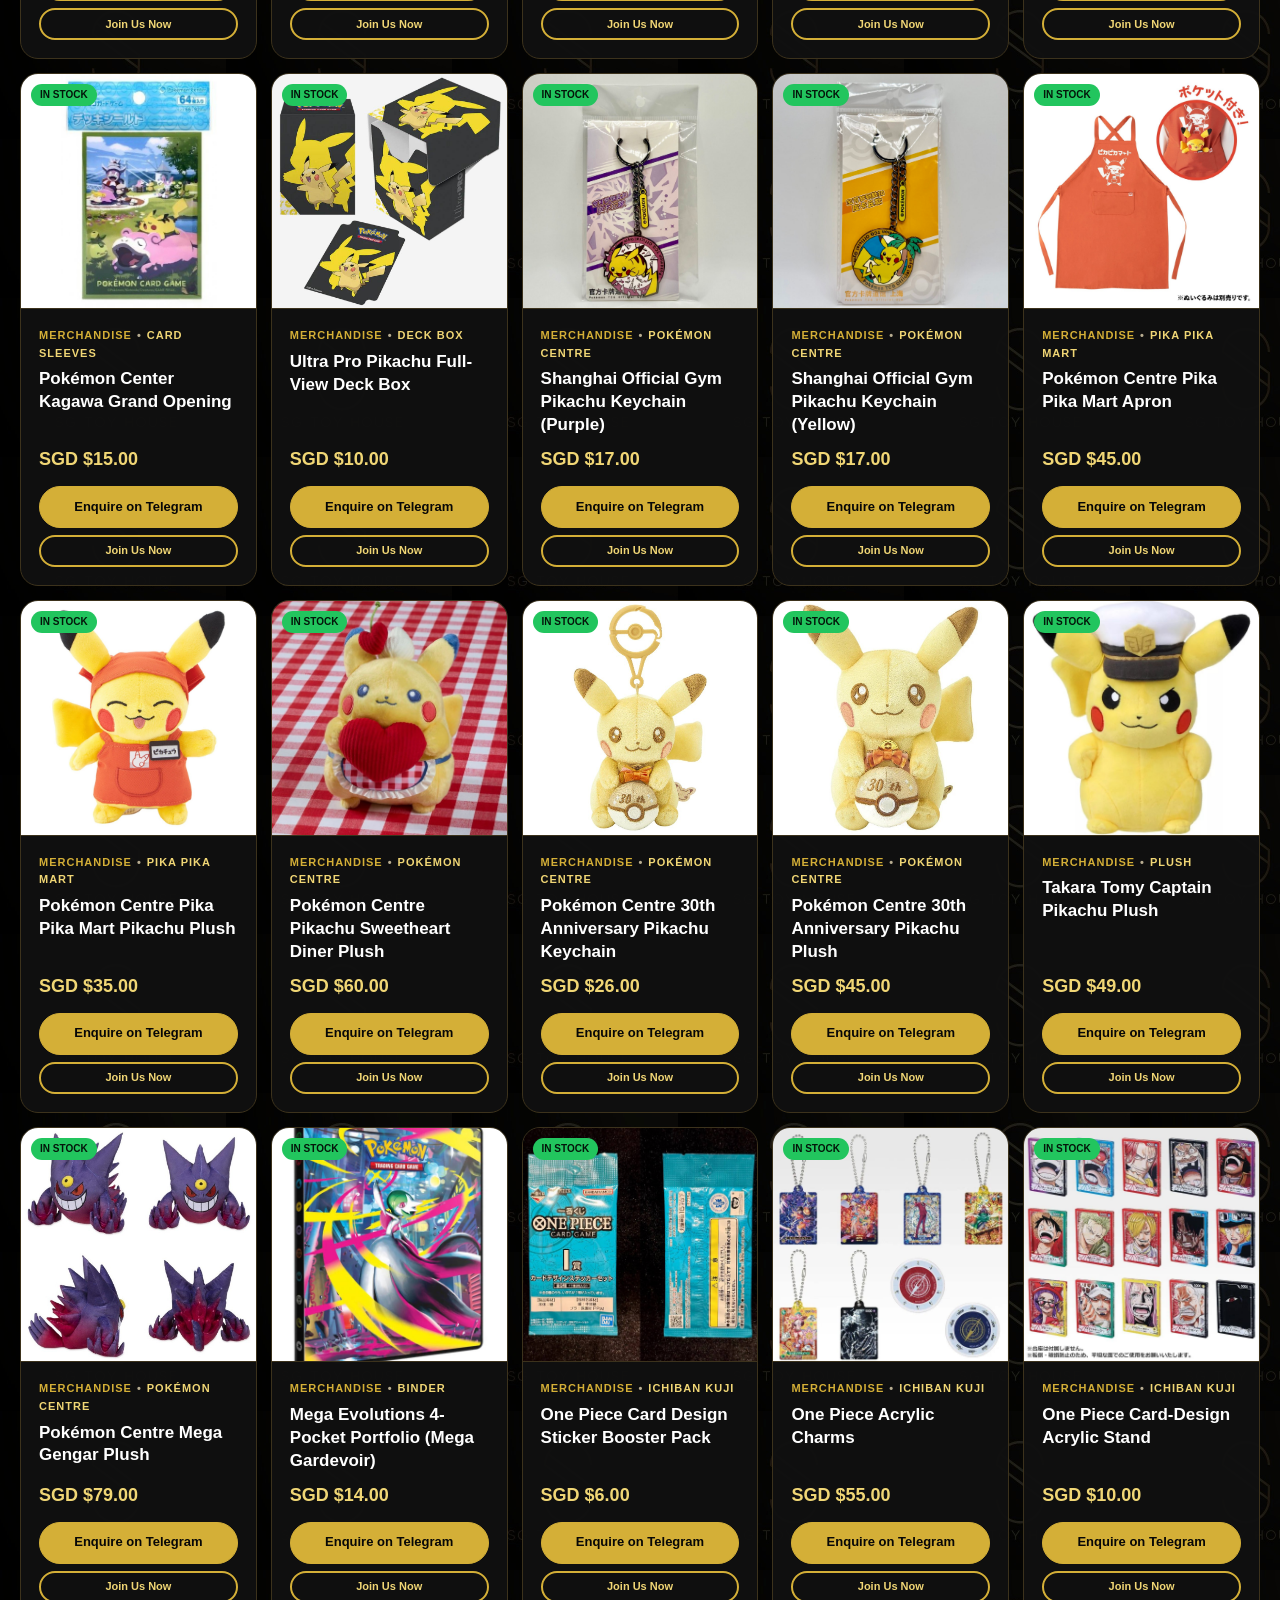
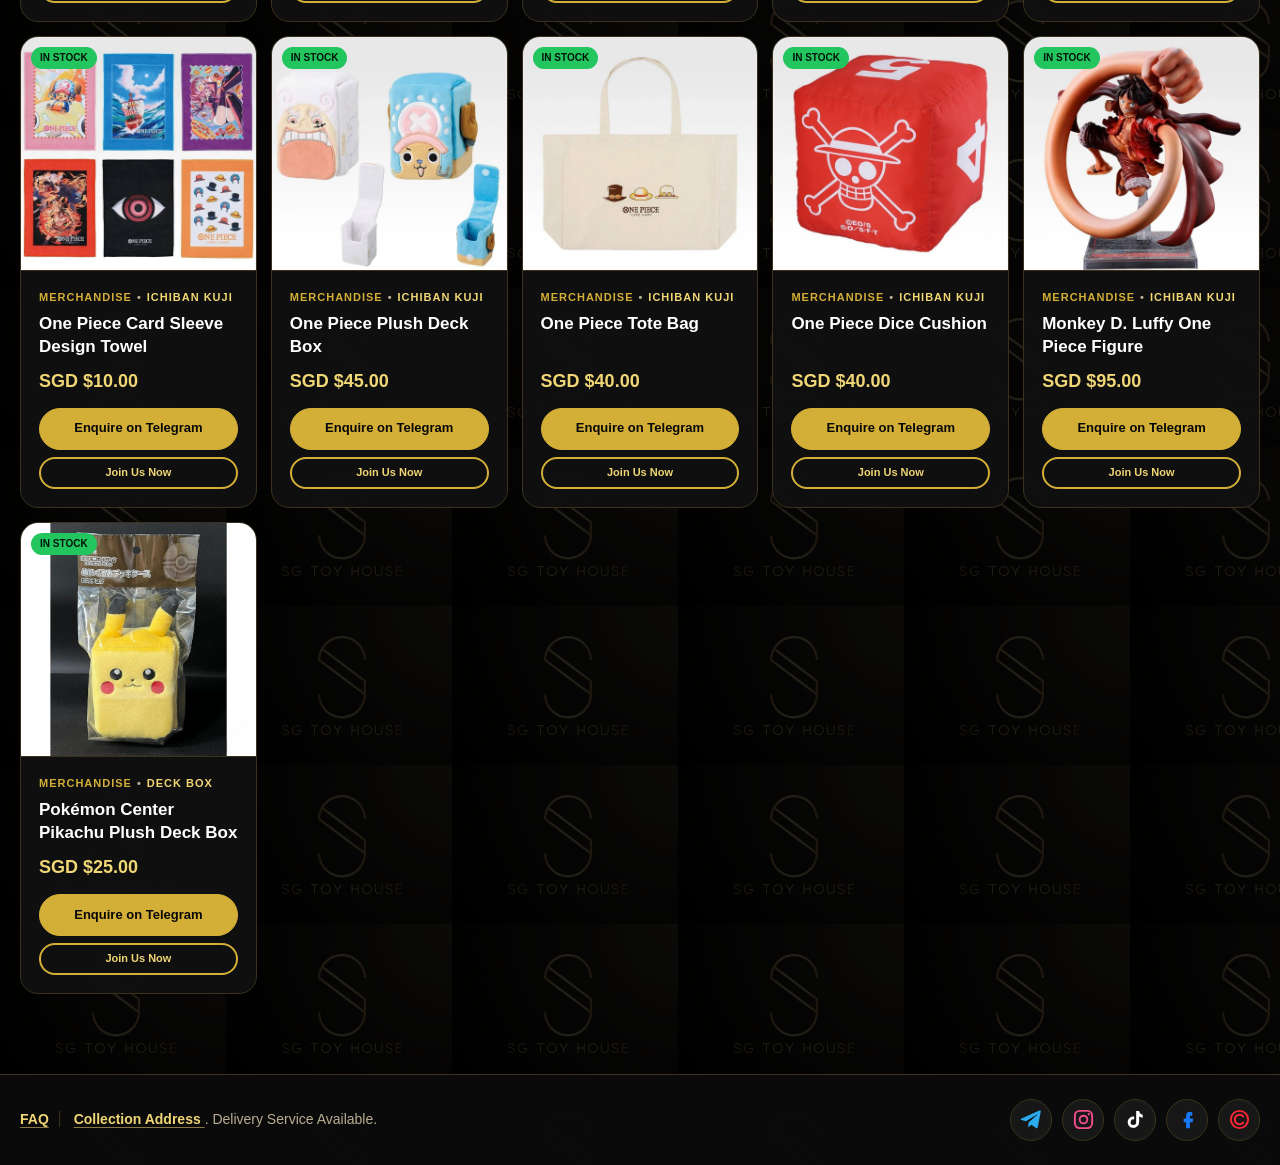
==== commit 2af61681: "Add files via upload" ====
--- a/accessories.html
+++ b/accessories.html
@@ -4,8 +4,8 @@
 <head>
 <meta charset="utf-8"/>
 <meta content="width=device-width, initial-scale=1" name="viewport"/>
-<title>Accessories | SG Toy House</title>
-<meta content="Browse English, Japanese and Simplified Chinese Accessories available from SG Toy House." name="description"/>
+<title>Merchandise | SG Toy House</title>
+<meta content="Browse English, Japanese and Simplified Chinese merchandise available from SG Toy House." name="description"/>
 <meta name="theme-color" content="#070707"/>
 <link href="images/logo/favicon.ico" rel="icon" type="image/x-icon"/>
 <link href="images/logo/favicon-32x32.png" rel="icon" sizes="32x32" type="image/png"/>
@@ -1855,7 +1855,7 @@
 <a class="navigation-link" href="lego.html">LEGO</a>
 <a class="navigation-link" href="pokemon.html">Pokémon TCG</a>
 <a class="navigation-link" href="onepiece.html">One Piece TCG</a>
-<a class="navigation-link" aria-current="page" href="accessories.html">Accessories</a>
+<a class="navigation-link" aria-current="page" href="accessories.html">Merchandise</a>
 <a class="navigation-link" href="faq.html">FAQ</a>
 </nav>
 </header>
@@ -1868,17 +1868,17 @@
 <p class="page-label">
           SG Toy House Collection
         </p>
-<h1>Accessories</h1>
-<p class="page-description">Discover premium accessories designed to protect, organise and showcase your prized collectibles.</p>
+<h1>Merchandise</h1>
+<p class="page-description">Discover premium merchandise designed to protect, organise and showcase your prized collectibles.</p>
 </div>
 </section>
 <section aria-labelledby="accessories-products-heading" class="products-section">
 <div class="container">
-<h2 hidden="" id="accessories-products-heading">Accessory products</h2>
+<h2 hidden="" id="accessories-products-heading">Merchandise products</h2>
 <div class="product-toolbar">
 <div class="search-area">
 <div class="search-control">
-<label class="visually-hidden" for="product-search">Search accessories</label>
+<label class="visually-hidden" for="product-search">Search merchandise</label>
 <input autocomplete="off" enterkeyhint="search" id="product-search" placeholder="Search by name, language, year or keyword..." type="search"/>
 </div>
 <div aria-label="Product filters" class="filter-group">
@@ -1889,7 +1889,7 @@
               </label>
             </div>
           </div>
-          <p class="product-count" id="product-count">Loading accessories...</p>
+          <p class="product-count" id="product-count">Loading merchandise...</p>
 <div class="sort-control">
 <label for="product-sort">
               Sort
@@ -1921,7 +1921,7 @@
 </div>
 <div aria-busy="true" aria-live="polite" class="product-grid" id="product-grid"></div>
 <div class="product-message" hidden="" id="product-message">
-<h2>No accessories available</h2>
+<h2>No merchandise available</h2>
 <p>
             Please check again soon for new additions.
           </p>
@@ -2022,7 +2022,7 @@
       "Accessories";
 
     const DISPLAY_CATEGORY_NAME =
-      "Accessories";
+      "Merchandise";
 
     const TELEGRAM_ENQUIRY_URL =
       "https://t.me/SG_ToyHouse";
@@ -2130,7 +2130,7 @@
         product.name ||
         product.title ||
         product.productName ||
-        "Accessory product"
+        "Merchandise product"
       ).trim();
     }
 
@@ -2955,14 +2955,14 @@
         productCount.textContent =
           enteredSearchTerm
             ? `No results for "${enteredSearchTerm}"`
-            : "0 matching accessories";
+            : "0 matching merchandise";
 
         productMessage.hidden = false;
 
         productMessage
           .querySelector("h2")
           .textContent =
-            "No matching accessories";
+            "No matching merchandise";
 
         if (
           selectedLanguages.length > 0
@@ -2992,8 +2992,8 @@
 
       const productLabel =
         sortedProducts.length === 1
-          ? "accessory"
-          : "accessories";
+          ? "item"
+          : "items";
 
       productCount.replaceChildren();
 
@@ -3143,7 +3143,7 @@
         productGrid.replaceChildren();
 
         productCount.textContent =
-          "Accessories could not be loaded.";
+          "Merchandise could not be loaded.";
 
         productMessage.hidden = false;
 
